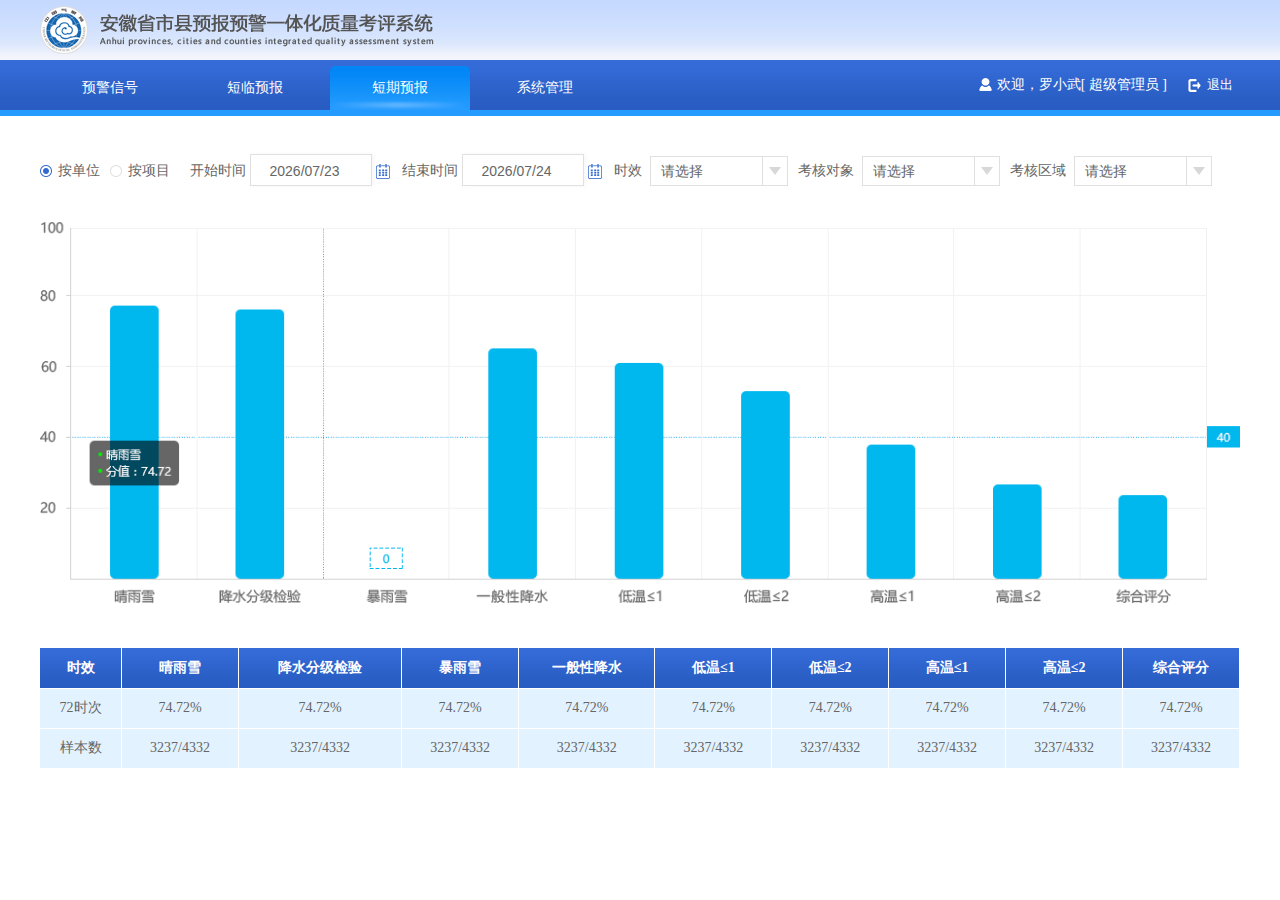
==== src/main/resources/static/forecast.html @ 69df13ff "第一次提交" ====
<!DOCTYPE html>
<html lang="en">
<head>
    <meta charset="UTF-8">
    <meta http-equiv="x-ua-compatible" content="IE=edge" >
    <title>短期预报</title>
    <link rel="stylesheet" href="css/reset.css">
    <link rel="stylesheet" href="css/common.css">
    <link rel="stylesheet" href="css/laydate.css">
    <link rel="stylesheet" href="css/index.css">
</head>
<body>
<div class="box">
    <div class="top">
        <div class="top-logo">
            <div class="width1200">
                <img src="images/top-logo.png">
            </div>
        </div>
        <div class="nav">
            <div class="width1200 clearfix">
                <ul class="clearfix fl">
                    <li><a href="index.html">预警信号</a></li>
                    <li><a href="short.html">短临预报</a></li>
                    <li class="action"><a href="forecast.html">短期预报</a></li>
                    <li><a href="system.html">系统管理</a></li>
                </ul>
                <div class="top-info fr">
                    <div class="top-user">欢迎，<span id="name">罗小武</span>[ <span id="level">超级管理员</span> ]</div>
                    <button class="quit-button">退出</button>
                </div>
            </div>
        </div>
    </div>
    <div class="content warn-sign">
        <div class="width1200">
            <div class="navigation clearfix">
                <div class="tab fl">
                    <ul>
                        <li class="action">按单位</li>
                        <li>按项目</li>
                    </ul>
                </div>
                <div class="time fl">
                    <span class="subtitle">开始时间</span>
                    <input class="laydate-icon" id="start-time" value="" onclick="laydate({istime: true,format:'YYYY/MM/DD'})" readonly="readonly">
                </div>
                <div class="time fl">
                    <span class="subtitle">结束时间</span>
                    <input class="laydate-icon" id="end-time" value="" onclick="laydate({istime: true,format:'YYYY/MM/DD'})" readonly="readonly">
                </div>
                <div class="choose fl">
                    <span class="subtitle fl">时效</span>
                    <div class="choose-content fl">
                        <select>
                            <option>请选择</option>
                            <option value="暴雨">24小时</option>
                            <option value="48小时">48小时</option>
                            <option value="72小时">72小时</option>
                        </select>
                    </div>
                </div>
                <div class="choose fl">
                    <span class="subtitle fl">考核对象</span>
                    <div class="choose-content fl">
                        <select>
                            <option>请选择</option>
                            <option value="省台指导">省台指导</option>
                            <option value="地市订正">地市订正</option>
                        </select>
                    </div>
                </div>
                <div class="choose fl">
                    <span class="subtitle fl">考核区域</span>
                    <div class="choose-content fl">
                        <select>
                            <option>请选择</option>
                            <option value="合肥市气象局">合肥市气象局</option>
                            <option value="芜湖市气象局">芜湖市气象局</option>
                            <option value="马鞍山市气象局">马鞍山市气象局</option>
                        </select>
                    </div>
                </div>
            </div>
            <div class="wrap">
                <div class="wrap-content" style="display: block;">
                    <div class="score">
                        <img src="images/score34.png">
                    </div>
                    <table class="score-table">
                        <tr>
                            <th>时效</th>
                            <th>晴雨雪</th>
                            <th>降水分级检验</th>
                            <th>暴雨雪</th>
                            <th>一般性降水</th>
                            <th>低温≤1</th>
                            <th>低温≤2</th>
                            <th>高温≤1</th>
                            <th>高温≤2</th>
                            <th>综合评分</th>
                        </tr>
                        <tr>
                            <td>72时次</td>
                            <td>74.72%</td>
                            <td>74.72%</td>
                            <td>74.72%</td>
                            <td>74.72%</td>
                            <td>74.72%</td>
                            <td>74.72%</td>
                            <td>74.72%</td>
                            <td>74.72%</td>
                            <td>74.72%</td>
                        </tr>
                        <tr>
                            <td>样本数</td>
                            <td>3237/4332</td>
                            <td>3237/4332</td>
                            <td>3237/4332</td>
                            <td>3237/4332</td>
                            <td>3237/4332</td>
                            <td>3237/4332</td>
                            <td>3237/4332</td>
                            <td>3237/4332</td>
                            <td>3237/4332</td>
                        </tr>
                    </table>
                </div>
                <div class="wrap-content">
                    <div class="score">
                        <img src="images/score.png">
                    </div>
                    <table class="score-table">
                        <tr>
                            <th>单位</th>
                            <th>芜湖</th>
                            <th>马鞍山</th>
                            <th>合肥</th>
                            <th>六安</th>
                            <th>滁州</th>
                            <th>宿州</th>
                            <th>淮南</th>
                            <th>九华山处</th>
                            <th>黄山处</th>
                            <th>蚌埠</th>
                            <th>亳州</th>
                            <th>宣城</th>
                            <th>铜陵</th>
                            <th>池州</th>
                            <th>安庆</th>
                            <th>黄山</th>
                            <th>阜阳</th>
                            <th>淮北</th>
                        </tr>
                        <tr>
                            <td>得分</td>
                            <td>84.00</td>
                            <td>84.00</td>
                            <td>84.00</td>
                            <td>84.00</td>
                            <td>84.00</td>
                            <td>84.00</td>
                            <td>84.00</td>
                            <td>84.00</td>
                            <td>49.3</td>
                            <td>84.00</td>
                            <td>84.00</td>
                            <td>84.00</td>
                            <td>84.00</td>
                            <td>84.00</td>
                            <td>84.00</td>
                            <td>84.00</td>
                            <td>84.00</td>
                            <td>84.00</td>
                        </tr>
                        <tr>
                            <td>样本数</td>
                            <td>215/280</td>
                            <td>215/280</td>
                            <td>215/280</td>
                            <td>215/280</td>
                            <td>215/280</td>
                            <td>215/280</td>
                            <td>215/280</td>
                            <td>215/280</td>
                            <td>215/280</td>
                            <td>215/280</td>
                            <td>215/280</td>
                            <td>215/280</td>
                            <td>215/280</td>
                            <td>215/280</td>
                            <td>215/280</td>
                            <td>215/280</td>
                            <td>215/280</td>
                            <td>215/280</td>
                        </tr>
                    </table>
                </div>
            </div>
        </div>
    </div>
</div>
</body>
<script type="text/javascript" src="js/jquery-1.8.3.min.js"></script>
<script type="text/javascript" src="js/index.js"></script>
<script type="text/javascript" src="js/calendar.js"></script>
</html>
---- src/main/resources/static/css/common.css ----
.fl{
    float: left;
}

.fr{
    float: right;
}

.table{
    width: 100%;
    display: table;
    height: 100%;
}

.table-cell{
    display: table-cell;
    vertical-align: middle;
}
.width1200{
    width: 1200px;
    margin: 0 auto;
}

.shadow{
    -webkit-box-shadow: 0 0 5px rgba(0,0,0,0.04);
    -moz-box-shadow: 0 0 5px rgba(0,0,0,0.04);
    box-shadow: 0 0 5px rgba(0,0,0,0.04);
}
.top-logo{
    width: 100%;
    height: 60px;
    padding-top: 6px;
    background: url("../images/top-bg.jpg") repeat-x;
}
.top-logo .width1200{
    position: relative;
}
.top-title{
    position: absolute;
    top:0;
    left: 58px;
}
.top-title h2{
    color: #545454;
    font-size: 18px;
}
.top-title h3{
    color: #545454;
    font-size: 12px;
}

.top-info .top-user{
    float: left;
    padding-left: 18px;
    line-height: 50px;
    color: #ffffff;
    background: url('../images/icon-user.png') no-repeat left;
}

.top-info .quit-button{
    width: 53px;
    margin: 16px 0 0 20px;
    padding-left: 12px;
    color: #ffffff;
    background: url('../images/icon-quit.png') no-repeat left;
}
.nav{
    width: 100%;
    height: 56px;
    margin-bottom: 40px;
    border-bottom: 6px solid #249bff;
    background: url("../images/nav-bg.jpg") repeat-x;
}
.nav ul li{
    width: 140px;
    height: 44px;
    margin-top: 6px;
    margin-right: 5px;
    line-height: 44px;
    float: left;
    text-align: center;
    position: relative;
    -webkit-border-radius:5px 5px 0 0;
    -moz-border-radius:5px 5px 0 0;
    border-radius:5px 5px 0 0;
}
.nav ul li a{
    color: #ffffff;
    font-size: 14px;
}
.nav ul li.action,
.nav ul li:hover{
    background: url("../images/menu-bg.jpg") repeat-x;
}
.nav ul li.action:after,
.nav ul li:hover:after{
    content: "";
    width: 140px;
    height: 10px;
    display: block;
    position: absolute;
    left:0;
    bottom: 0;
    background: url("../images/shadow.png") no-repeat center/cover;
}
.subtitle{
    line-height: 30px;
}
.tab ul li{
    margin-right: 10px;
    padding-left: 18px;
    line-height: 30px;
    float: left;
    cursor: pointer;
    background: url("../images/circle.png") no-repeat left;
}
.tab ul li.action{
    background: url("../images/circled.png") no-repeat left;
}
.time{
    width: 202px;
    margin-left: 10px;
    position: relative;
}
.time input{
    width: 140px;
    background: url("../images/calendar.png") no-repeat right;
}
.time:after{
    content: "";
    width: 120px;
    height: 30px;
    display: block;
    position: absolute;
    right:20px;
    bottom: 0;
    z-index: -1;
    border: 1px solid #e0e0e0;
    -webkit-box-shadow: 2px 0 5px rgba(0,0,0,0.04);
    -moz-box-shadow: 2px 0 5px rgba(0,0,0,0.04);
    box-shadow: 2px 0 5px rgba(0,0,0,0.04);
}
.choose{
    margin-left: 10px;
}
.choose-content{
    width: 138px;
    height: 30px;
    margin-left: 8px;
}
.select{
    display: none;
}
.select-box{
    width: 138px;
    margin: 0 auto;
    text-align: left;
    position: relative;
    background: #ffffff;
}
.select-box:after{
    content: '';
    width: 1px;
    height: 30px;
    display: block;
    position: absolute;
    right: 25px;
    top:0;
    background: #e0e0e0;
}
.select-show{
    height: 30px;
    padding-left: 10px;
    line-height: 30px;
    border:1px solid #e0e0e0;
    position: relative;

}
.select-show:after{
    content: '';
    width: 12px;
    height: 8px;
    display: block;
    position: absolute;
    top:10px;
    right: 6px;
    -webkit-transition: all 0.3s ease-in-out;
    -moz-transition: all 0.3s ease-in-out;
    transition: all 0.3s ease-in-out;
    background: url("../images/drop-down.png") no-repeat;
}
.select-action .select-show:after{
    -webkit-transform: rotate(180deg);
    -moz-transform: rotate(180deg);
    transform: rotate(180deg);
}
.select-option{
    width: 100%;
    border: 1px solid #e0e0e0;
    display: none;
    position: absolute;
    top:29px;
    z-index: 99;
    background: #fff;
    -webkit-box-shadow: 0 3px 7px rgba(0,0,0,0.04);
    -moz-box-shadow: 0 3px 7px rgba(0,0,0,0.04);
    box-shadow: 0 3px 7px rgba(0,0,0,0.04);
}
.select-option li{
    padding-left: 10px;
    line-height: 30px;
}
.select-option li:hover,
.select-option li.selected{
    background: #e9f5ff;
}
.wrap-content{
    display: none;
}
---- src/main/resources/static/css/laydate.css ----
.laydate_body .laydate_box, .laydate_body .laydate_box * {
    margin: 0;
    padding: 0
}

.laydate-icon, .laydate-icon-default, .laydate-icon-danlan, .laydate-icon-dahong, .laydate-icon-molv {
    height: 22px;
    line-height: 22px;
    padding-right: 20px;
    border: 1px solid #c6c6c6;
    background-repeat: no-repeat;
    background-position: right center;
    background-color: #fff;
    outline: 0
}

.laydate-icon-danlan {
    border: 1px solid #b1d2ec;
}

.laydate_body .laydate_box {
    width: 240px;
    font: 12px \5b8b\4f53;
    z-index: 99999999;
    *margin: -2px 0 0 -2px;
    *overflow: hidden;
    _margin: 0;
    _position: absolute !important;
    background-color: #fff
}

.laydate_body .laydate_box li {
    list-style: none
}

.laydate_body .laydate_box .laydate_void {
    cursor: text !important
}

.laydate_body .laydate_box a, .laydate_body .laydate_box a:hover {
    text-decoration: none;
    blr: expression(this.onFocus=this.blur());
    cursor: pointer
}

.laydate_body .laydate_box a:hover {
    text-decoration: none
}

.laydate_body .laydate_box cite, .laydate_body .laydate_box label {
    position: absolute;
    width: 0;
    height: 0;
    border-width: 5px;
    border-style: dashed;
    border-color: transparent;
    overflow: hidden;
    cursor: pointer
}

.laydate_body .laydate_box .laydate_yms, .laydate_body .laydate_box .laydate_time {
    display: none
}

.laydate_body .laydate_box .laydate_show {
    display: block
}

.laydate_body .laydate_box input {
    outline: 0;
    font-size: 14px;
    background-color: #fff
}

.laydate_body .laydate_top {
    position: relative;
    width: 240px;
    height: 26px;
    margin-bottom: 5px;
    padding: 0 5px;
    *width: 100%;
    z-index: 99
}

.laydate_body .laydate_ym {
    position: relative;
    float: left;
    height: 24px;
    cursor: pointer
}

.laydate_body .laydate_ym input {
    float: left;
    height: 22px;
    line-height: 22px;
    text-align: center;
    border: 0;
    cursor: pointer
}

.laydate_body .laydate_ym .laydate_yms {
    position: absolute;
    left: -1px;
    top: 24px;
    height: 181px
}

.laydate_body .laydate_y {
    width: 121px;
    margin-right: 6px
}

.laydate_body .laydate_y input {
    width: 64px;
    margin-right: 15px
}

.laydate_body .laydate_y .laydate_yms {
    width: 121px;
    text-align: center
}

.laydate_body .laydate_y .laydate_yms a {
    position: relative;
    display: block;
    height: 20px
}

.laydate_body .laydate_y .laydate_yms ul {
    height: 139px;
    padding: 0;
    *overflow: hidden
}

.laydate_body .laydate_y .laydate_yms ul li {
    float: left;
    width: 58px;
    height: 20px;
    line-height: 20px;
    text-overflow: ellipsis;
    overflow: hidden;
    white-space: nowrap
}

.laydate_body .laydate_m {
    width: 99px;
    float: right;
}

.laydate_body .laydate_m .laydate_yms {
    width: 99px;
    padding: 0
}

.laydate_body .laydate_m input {
    width: 42px;
    margin-right: 15px
}

.laydate_body .laydate_m .laydate_yms span {
    display: block;
    float: left;
    width: 42px;
    margin: 5px 0 0 5px;
    line-height: 24px;
    text-align: center;
    _display: inline
}

.laydate_body .laydate_choose {
    display: block;
    float: left;
    position: relative;
    width: 20px;
    height: 22px
}

.laydate_body .laydate_choose cite, .laydate_body .laydate_tab cite {
    left: 50%;
    top: 50%
}

.laydate_body .laydate_chtop cite {
    margin: -7px 0 0 -5px;
    border-bottom-style: solid
}

.laydate_body .laydate_chdown cite, .laydate_body .laydate_ym label {
    top: 50%;
    margin: -2px 0 0 -5px;
    border-top-style: solid
}

.laydate_body .laydate_chprev cite {
    margin: -5px 0 0 -7px
}

.laydate_body .laydate_chnext cite {
    margin: -5px 0 0 -2px
}

.laydate_body .laydate_ym label {
    right: 28px
}

.laydate_body .laydate_table {
    width: 230px;
    margin: 0 5px;
    border-collapse: collapse;
    border-spacing: 0
}

.laydate_body .laydate_table td {
    width: 31px;
    height: 19px;
    line-height: 19px;
    text-align: center;
    cursor: pointer;
    font-size: 12px
}

.laydate_body .laydate_table thead {
    height: 22px;
    line-height: 22px
}

.laydate_body .laydate_table thead th {
    font-weight: 400;
    font-size: 12px;
    text-align: center
}

.laydate_body .laydate_bottom {
    position: relative;
    height: 22px;
    line-height: 20px;
    padding: 0 5px;
    font-size: 12px
}

.laydate_body .laydate_bottom #laydate_hms {
    position: relative;
    z-index: 1;
    float: left
}

.laydate_body .laydate_time {
    position: absolute;
    left: 5px;
    bottom: 26px;
    width: 129px;
    height: 125px;
    *overflow: hidden
}

.laydate_body .laydate_time .laydate_hmsno {
    padding: 5px 0 0 5px
}

.laydate_body .laydate_time .laydate_hmsno span {
    display: block;
    float: left;
    width: 24px;
    height: 19px;
    line-height: 19px;
    text-align: center;
    cursor: pointer;
    *margin-bottom: -5px
}

.laydate_body .laydate_time1 {
    width: 228px;
    height: 154px
}

.laydate_body .laydate_time1 .laydate_hmsno {
    padding: 6px 0 0 8px
}

.laydate_body .laydate_time1 .laydate_hmsno span {
    width: 21px;
    height: 20px;
    line-height: 20px
}

.laydate_body .laydate_msg {
    left: 49px;
    bottom: 67px;
    width: 141px;
    height: auto;
    overflow: hidden
}

.laydate_body .laydate_msg p {
    padding: 5px 10px
}

.laydate_body .laydate_bottom li {
    float: left;
    height: 20px;
    line-height: 20px;
    border-right: 0;
    font-weight: 900
}

.laydate_body .laydate_bottom .laydate_sj {
    width: 33px;
    text-align: center;
    font-weight: 400
}

.laydate_body .laydate_bottom input {
    float: left;
    width: 21px;
    height: 20px;
    line-height: 20px;
    border: 0;
    text-align: center;
    cursor: pointer;
    font-size: 12px;
    font-weight: 400
}

.laydate_body .laydate_bottom .laydte_hsmtex {
    height: 20px;
    line-height: 20px;
    text-align: center
}

.laydate_body .laydate_bottom .laydte_hsmtex span {
    position: absolute;
    width: 20px;
    top: 0;
    right: 0;
    cursor: pointer
}

.laydate_body .laydate_bottom .laydte_hsmtex span:hover {
    font-size: 14px
}

.laydate_body .laydate_bottom .laydate_btn {
    position: absolute;
    right: 3px;
    top: 5px
}

.laydate_body .laydate_bottom .laydate_btn a {
    float: left;
    height: 22px;
    padding: 0 6px;
    _padding: 0 5px
}

.laydate_body .laydate_bottom .laydate_v {
    position: absolute;
    left: 10px;
    top: 6px;
    font-family: Courier;
    z-index: 0
}

.laydate-icon {
    width: 140px;
    height: 30px;
    padding: 0 0 0 20px;
    border: 0;
    color: #666666;
    font-size: 14px;
    cursor: pointer;
}

.laydate_body .laydate_box, .laydate_body .laydate_ym, .laydate_body .laydate_ym .laydate_yms, .laydate_body .laydate_table, .laydate_body .laydate_table td, .laydate_body .laydate_bottom #laydate_hms, .laydate_body .laydate_time, .laydate_body .laydate_bottom .laydate_btn a {
    border: 1px solid #b1d2ec
}

.laydate_body .laydate_y .laydate_yms a, .laydate_body .laydate_choose, .laydate_body .laydate_table thead {
    background-color: #deecf8
}

.laydate_body .laydate_box, .laydate_body .laydate_ym .laydate_yms, .laydate_body .laydate_time {
    box-shadow: 2px 2px 5px rgba(0, 0, 0, .1)
}

.laydate_body .laydate_box {
    padding: 5px 0;
    background-color: #fff;
    color: #1f547e
}

.laydate_body .laydate_box input {
    color: #1f547e
}

.laydate_body .laydate_box .laydate_void {
    color: #bdd8ee !important
}

.laydate_body .laydate_box .laydate_void:hover {
    background-color: #fff !important
}

.laydate_body .laydate_box a, .laydate_body .laydate_box a:hover {
    color: #1f547e
}

.laydate_body .laydate_click {
    background-color: #deecf8 !important
}

.laydate_body .laydate_ym .laydate_yms {
    background-color: #fff
}

.laydate_body .laydate_y .laydate_yms a {
    border-bottom: 1px solid #b1d2ec
}

.laydate_body .laydate_y .laydate_yms .laydate_chdown {
    border-top: 1px solid #b1d2ec;
    border-bottom: 0
}

.laydate_body .laydate_y .laydate_yms ul li:hover, .laydate_body .laydate_m .laydate_yms span:hover {
    color: #000
}

.laydate_body .laydate_choose {
    border-left: 1px solid #b1d2ec
}

.laydate_body .laydate_chprev {
    border-left: 0;
    border-right: 1px solid #b1d2ec
}

.laydate_body .laydate_chtop cite {
    border-bottom-color: #3081c2
}

.laydate_body .laydate_chdown cite, .laydate_body .laydate_ym label {
    border-top-color: #3081c2
}

.laydate_body .laydate_chprev cite {
    border-right-style: solid;
    border-right-color: #3081c2
}

.laydate_body .laydate_chnext cite {
    border-left-style: solid;
    border-left-color: #3081c2
}

.laydate_body .laydate_table td {
    background-color: #fff;
    color: #1f547e
}

.laydate_body .laydate_table .laydate_nothis {
    color: #60a2d7
}

.laydate_body .laydate_table thead {
    color: #163a58
}

.laydate_body .laydate_bottom #laydate_hms {
    margin-top: 5px;
    background-color: #fff
}

.laydate_body .laydate_time {
    background-color: #fff
}

.laydate_body .laydate_bottom .laydate_sj {
    border-right: 1px solid #b1d2ec;
    background-color: #ecf4fb
}

.laydate_body .laydate_bottom input {
    background-color: #fff
}

.laydate_body .laydate_bottom .laydte_hsmtex {
    border-bottom: 1px solid #b1d2ec
}

.laydate_body .laydate_bottom .laydate_btn {
    border-right: 1px solid #b1d2ec
}

.laydate_body .laydate_bottom .laydate_v {
    color: #75aedd
}

.laydate_body .laydate_bottom .laydate_btn a {
    border-right: 0;
    background-color: #ecf4fb
}

.laydate_body .laydate_bottom .laydate_btn a:hover {
    background-color: #fff
}

.laydate_body .laydate_y .laydate_yms ul li:hover, .laydate_body .laydate_m .laydate_yms span:hover, .laydate_body .laydate_choose:hover, .laydate_body .laydate_y .laydate_yms a:hover, .laydate_body .laydate_table td:hover, .laydate_body .laydate_bottom .laydate_time span:hover, .laydate_body .laydate_bottom .laydte_hsmtex {
    background-color: #ecf4fb
}
---- src/main/resources/static/css/index.css ----
.sheet{
    margin: 38px 0 20px 0;
}
.sheet-content{
    margin-bottom: 40px;
    text-align: center;
}
.sheet-content h2{
    margin-bottom: 15px;
    font-size: 18px;
}
.download{
    float: right;
    color: #3269d0;
    font-size: 16px;
}
.statement h2{
    margin-bottom: 5px;
    text-align: center;
    color: #000000;
    font-size: 20px;
}
.statement p{
    text-align: center;
    color: #000000;
    font-size: 18px;
}
.table{
    margin: 20px 0 25px 0;
    border-top: 1px solid #cfcfcf;
}
.table td,
.table th{
    border-width: 0 1px 1px 0;
    border-style: solid;
    border-color: #cfcfcf;
    vertical-align: middle;
    text-align: center;
}
.table td{
    height: 40px;
}
.table th{
    height: 30px;
}
.table th,
.table tr:nth-of-type(3) td:first-child{
    color: #3a3a3a;
    font-size: 16px;
    font-weight: normal;
    border-left: 1px solid #cfcfcf;
}
.audit{
    margin-bottom: 90px;
    color: #3a3a3a;
    font-size: 16px;
}
.audit em{
    margin: 0 10px 0 5px;
    display: inline-block;
}
.audit span{
    width: 70px;
    height: 20px;
    display: inline-block;
    border-bottom: 1px solid #cfcfcf;
}
.score{
    width: 100%;
    margin-top: 35px;
}
.score img{
    width: 100%;
}
.score-table{
    width: 100%;
    margin-top: 45px;
    text-align: center;
}
.score-table th,
.score-table td{
    height: 40px;
    border-width: 0 1px 1px 0;
    border-style: solid;
    border-color: #ffffff;
    vertical-align: middle;
}
.score-table th{
    color: #ffffff;
    background: url(../images/nav-bg.jpg) repeat-x;
    background-size: 100% 40px;
}
.score-table td{
    background: #e2f2ff;
}
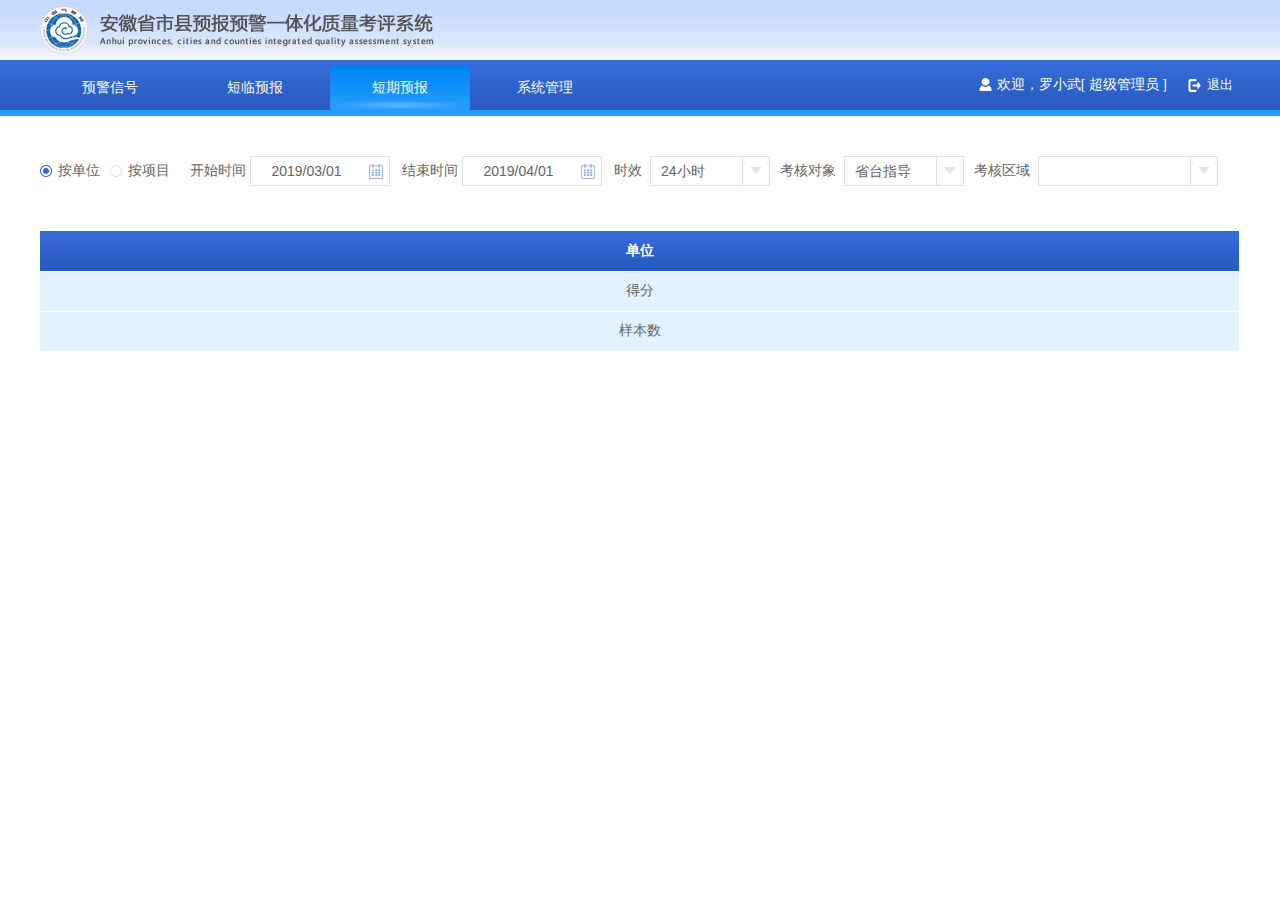
==== commit 98eac68f: "06/19/2019 17:40  短期预报页面修改" ====
--- a/src/main/resources/static/forecast.html
+++ b/src/main/resources/static/forecast.html
@@ -4,9 +4,9 @@
     <meta charset="UTF-8">
     <meta http-equiv="x-ua-compatible" content="IE=edge" >
     <title>短期预报</title>
+    <link rel="stylesheet" href="plug/easyui.css">
     <link rel="stylesheet" href="css/reset.css">
     <link rel="stylesheet" href="css/common.css">
-    <link rel="stylesheet" href="css/laydate.css">
     <link rel="stylesheet" href="css/index.css">
 </head>
 <body>
@@ -43,51 +43,59 @@
                 </div>
                 <div class="time fl">
                     <span class="subtitle">开始时间</span>
-                    <input class="laydate-icon" id="start-time" value="" onclick="laydate({istime: true,format:'YYYY/MM/DD'})" readonly="readonly">
+                    <input class="easyui-datebox" id="start-time" data-options="editable:false" value=" ">
                 </div>
                 <div class="time fl">
                     <span class="subtitle">结束时间</span>
-                    <input class="laydate-icon" id="end-time" value="" onclick="laydate({istime: true,format:'YYYY/MM/DD'})" readonly="readonly">
+                    <input class="easyui-datebox" id="end-time" data-options="editable:false" value=" ">
                 </div>
                 <div class="choose fl">
                     <span class="subtitle fl">时效</span>
-                    <div class="choose-content fl">
-                        <select>
-                            <option>请选择</option>
-                            <option value="暴雨">24小时</option>
-                            <option value="48小时">48小时</option>
-                            <option value="72小时">72小时</option>
+                    <div class="choose-content choose-aging fl">
+                        <select class="easyui-combobox" id="aging">
+                            <option value="24">24小时</option>
+                            <option value="48">48小时</option>
+                            <option value="72">72小时</option>
+                            <option value="96">96小时</option>
+                            <option value="120">120小时</option>
+                            <option value="144">144小时</option>
                         </select>
                     </div>
                 </div>
                 <div class="choose fl">
                     <span class="subtitle fl">考核对象</span>
-                    <div class="choose-content fl">
-                        <select>
-                            <option>请选择</option>
-                            <option value="省台指导">省台指导</option>
-                            <option value="地市订正">地市订正</option>
+                    <div class="choose-content choose-object fl">
+                        <select class="easyui-combobox" id="check-object">
+                            <option value="201">省台指导</option>
+                            <option value="202">地市订正</option>
                         </select>
                     </div>
                 </div>
                 <div class="choose fl">
                     <span class="subtitle fl">考核区域</span>
-                    <div class="choose-content fl">
-                        <select>
-                            <option>请选择</option>
-                            <option value="合肥市气象局">合肥市气象局</option>
-                            <option value="芜湖市气象局">芜湖市气象局</option>
-                            <option value="马鞍山市气象局">马鞍山市气象局</option>
-                        </select>
+                    <div class="choose-content choose-area fl">
+                        <select class="easyui-combobox" id="check-area"></select>
                     </div>
                 </div>
             </div>
             <div class="wrap">
                 <div class="wrap-content" style="display: block;">
-                    <div class="score">
-                        <img src="images/score34.png">
-                    </div>
+                    <div class="score" id="department-chart"></div>
                     <table class="score-table">
+                        <tr id="city">
+                            <th>单位</th>
+                        </tr>
+                        <tr id="score">
+                            <td>得分</td>
+                        </tr>
+                        <tr id="sample">
+                            <td>样本数</td>
+                        </tr>
+                    </table>
+                </div>
+                <div class="wrap-content">
+                    <div class="score" id="project-chart"></div>
+                    <table class="score-table" id="project-table">
                         <tr>
                             <th>时效</th>
                             <th>晴雨雪</th>
@@ -100,99 +108,11 @@
                             <th>高温≤2</th>
                             <th>综合评分</th>
                         </tr>
-                        <tr>
-                            <td>72时次</td>
-                            <td>74.72%</td>
-                            <td>74.72%</td>
-                            <td>74.72%</td>
-                            <td>74.72%</td>
-                            <td>74.72%</td>
-                            <td>74.72%</td>
-                            <td>74.72%</td>
-                            <td>74.72%</td>
-                            <td>74.72%</td>
+                        <tr id="number">
+                            <td class="table-title"><span id="time">24</span>时次</td>
                         </tr>
-                        <tr>
-                            <td>样本数</td>
-                            <td>3237/4332</td>
-                            <td>3237/4332</td>
-                            <td>3237/4332</td>
-                            <td>3237/4332</td>
-                            <td>3237/4332</td>
-                            <td>3237/4332</td>
-                            <td>3237/4332</td>
-                            <td>3237/4332</td>
-                            <td>3237/4332</td>
-                        </tr>
-                    </table>
-                </div>
-                <div class="wrap-content">
-                    <div class="score">
-                        <img src="images/score.png">
-                    </div>
-                    <table class="score-table">
-                        <tr>
-                            <th>单位</th>
-                            <th>芜湖</th>
-                            <th>马鞍山</th>
-                            <th>合肥</th>
-                            <th>六安</th>
-                            <th>滁州</th>
-                            <th>宿州</th>
-                            <th>淮南</th>
-                            <th>九华山处</th>
-                            <th>黄山处</th>
-                            <th>蚌埠</th>
-                            <th>亳州</th>
-                            <th>宣城</th>
-                            <th>铜陵</th>
-                            <th>池州</th>
-                            <th>安庆</th>
-                            <th>黄山</th>
-                            <th>阜阳</th>
-                            <th>淮北</th>
-                        </tr>
-                        <tr>
-                            <td>得分</td>
-                            <td>84.00</td>
-                            <td>84.00</td>
-                            <td>84.00</td>
-                            <td>84.00</td>
-                            <td>84.00</td>
-                            <td>84.00</td>
-                            <td>84.00</td>
-                            <td>84.00</td>
-                            <td>49.3</td>
-                            <td>84.00</td>
-                            <td>84.00</td>
-                            <td>84.00</td>
-                            <td>84.00</td>
-                            <td>84.00</td>
-                            <td>84.00</td>
-                            <td>84.00</td>
-                            <td>84.00</td>
-                            <td>84.00</td>
-                        </tr>
-                        <tr>
-                            <td>样本数</td>
-                            <td>215/280</td>
-                            <td>215/280</td>
-                            <td>215/280</td>
-                            <td>215/280</td>
-                            <td>215/280</td>
-                            <td>215/280</td>
-                            <td>215/280</td>
-                            <td>215/280</td>
-                            <td>215/280</td>
-                            <td>215/280</td>
-                            <td>215/280</td>
-                            <td>215/280</td>
-                            <td>215/280</td>
-                            <td>215/280</td>
-                            <td>215/280</td>
-                            <td>215/280</td>
-                            <td>215/280</td>
-                            <td>215/280</td>
+                        <tr id="project-sample">
+                            <td class="table-title">样本数</td>
                         </tr>
                     </table>
                 </div>
@@ -202,6 +122,12 @@
 </div>
 </body>
 <script type="text/javascript" src="js/jquery-1.8.3.min.js"></script>
-<script type="text/javascript" src="js/index.js"></script>
-<script type="text/javascript" src="js/calendar.js"></script>
+<script type="text/javascript" src="plug/moment.min.js"></script>
+<script type="text/javascript" src="plug/helper.js"></script>
+<script type="text/javascript" src="plug/jquery.easyui.min.js"></script>
+<script type="text/javascript" src="plug/easyui-lang-zh_CN.js"></script>
+<script type="text/javascript" src="plug/highcharts.js"></script>
+<script type="text/javascript" src="js/forecast/forecast.js"></script>
+<script type="text/javascript" src="js/forecast/department.js"></script>
+<script type="text/javascript" src="js/forecast/project.js"></script>
 </html>--- a/src/main/resources/static/plug/easyui.css
+++ b/src/main/resources/static/plug/easyui.css
@@ -0,0 +1,3412 @@
+.panel {
+  overflow: hidden;
+  text-align: left;
+  margin: 0;
+  border: 0;
+  -moz-border-radius: 0 0 0 0;
+  -webkit-border-radius: 0 0 0 0;
+  border-radius: 0 0 0 0;
+}
+.panel-header,
+.panel-body {
+  border-width: 1px;
+  border-style: solid;
+}
+.panel-header {
+  padding: 5px;
+  position: relative;
+}
+.panel-title {
+  background: url('images/blank.gif') no-repeat;
+}
+.panel-header-noborder {
+  border-width: 0 0 1px 0;
+}
+.panel-body {
+  overflow: auto;
+  border-top-width: 0;
+  padding: 0;
+}
+.panel-body-noheader {
+  border-top-width: 1px;
+}
+.panel-body-noborder {
+  border-width: 0px;
+}
+.panel-body-nobottom {
+  border-bottom-width: 0;
+}
+.panel-with-icon {
+  padding-left: 18px;
+}
+.panel-icon,
+.panel-tool {
+  position: absolute;
+  top: 50%;
+  margin-top: -8px;
+  height: 16px;
+  overflow: hidden;
+}
+.panel-icon {
+  left: 5px;
+  width: 16px;
+}
+.panel-tool {
+  right: 5px;
+  width: auto;
+}
+.panel-tool a {
+  display: inline-block;
+  width: 16px;
+  height: 16px;
+  opacity: 0.6;
+  filter: alpha(opacity=60);
+  margin: 0 0 0 2px;
+  vertical-align: top;
+}
+.panel-tool a:hover {
+  opacity: 1;
+  filter: alpha(opacity=100);
+  background-color: #eaf2ff;
+  -moz-border-radius: 3px 3px 3px 3px;
+  -webkit-border-radius: 3px 3px 3px 3px;
+  border-radius: 3px 3px 3px 3px;
+}
+.panel-loading {
+  padding: 11px 0px 10px 30px;
+}
+.panel-noscroll {
+  overflow: hidden;
+}
+.panel-fit,
+.panel-fit body {
+  height: 100%;
+  margin: 0;
+  padding: 0;
+  border: 0;
+  overflow: hidden;
+}
+.panel-loading {
+  background: url('images/loading.gif') no-repeat 10px 10px;
+}
+.panel-tool-close {
+  background: url('images/panel_tools.png') no-repeat -16px 0px;
+}
+.panel-tool-min {
+  background: url('images/panel_tools.png') no-repeat 0px 0px;
+}
+.panel-tool-max {
+  background: url('images/panel_tools.png') no-repeat 0px -16px;
+}
+.panel-tool-restore {
+  background: url('images/panel_tools.png') no-repeat -16px -16px;
+}
+.panel-tool-collapse {
+  background: url('images/panel_tools.png') no-repeat -32px 0;
+}
+.panel-tool-expand {
+  background: url('images/panel_tools.png') no-repeat -32px -16px;
+}
+.panel-header,
+.panel-body {
+  border-color: #95B8E7;
+}
+.panel-header {
+  background-color: #E0ECFF;
+  background: -webkit-linear-gradient(top,#EFF5FF 0,#E0ECFF 100%);
+  background: -moz-linear-gradient(top,#EFF5FF 0,#E0ECFF 100%);
+  background: -o-linear-gradient(top,#EFF5FF 0,#E0ECFF 100%);
+  background: linear-gradient(to bottom,#EFF5FF 0,#E0ECFF 100%);
+  background-repeat: repeat-x;
+  filter: progid:DXImageTransform.Microsoft.gradient(startColorstr=#EFF5FF,endColorstr=#E0ECFF,GradientType=0);
+}
+.panel-body {
+  background-color: #ffffff;
+  color: #000000;
+  font-size: 14px;
+}
+.panel-title {
+  font-size: 14px;
+  font-weight: bold;
+  color: #0E2D5F;
+  height: 20px;
+  line-height: 20px;
+}
+.panel-footer {
+  border: 1px solid #95B8E7;
+  overflow: hidden;
+  background: #F4F4F4;
+}
+.panel-footer-noborder {
+  border-width: 1px 0 0 0;
+}
+.panel-hleft,
+.panel-hright {
+  position: relative;
+}
+.panel-hleft>.panel-body,
+.panel-hright>.panel-body {
+  position: absolute;
+}
+.panel-hleft>.panel-header {
+  float: left;
+}
+.panel-hright>.panel-header {
+  float: right;
+}
+.panel-hleft>.panel-body {
+  border-top-width: 1px;
+  border-left-width: 0;
+}
+.panel-hright>.panel-body {
+  border-top-width: 1px;
+  border-right-width: 0;
+}
+.panel-hleft>.panel-body-nobottom {
+  border-bottom-width: 1px;
+  border-right-width: 0;
+}
+.panel-hright>.panel-body-nobottom {
+  border-bottom-width: 1px;
+  border-left-width: 0;
+}
+.panel-hleft>.panel-footer {
+  position: absolute;
+  right: 0;
+}
+.panel-hright>.panel-footer {
+  position: absolute;
+  left: 0;
+}
+.panel-hleft>.panel-header-noborder {
+  border-width: 0 1px 0 0;
+}
+.panel-hright>.panel-header-noborder {
+  border-width: 0 0 0 1px;
+}
+.panel-hleft>.panel-body-noborder {
+  border-width: 0;
+}
+.panel-hright>.panel-body-noborder {
+  border-width: 0;
+}
+.panel-hleft>.panel-body-noheader {
+  border-left-width: 1px;
+}
+.panel-hright>.panel-body-noheader {
+  border-right-width: 1px;
+}
+.panel-hleft>.panel-footer-noborder {
+  border-width: 0 0 0 1px;
+}
+.panel-hright>.panel-footer-noborder {
+  border-width: 0 1px 0 0;
+}
+.panel-hleft>.panel-header .panel-icon,
+.panel-hright>.panel-header .panel-icon {
+  margin-top: 0;
+  top: 5px;
+  left: 50%;
+  margin-left: -8px;
+}
+.panel-hleft>.panel-header .panel-title,
+.panel-hright>.panel-header .panel-title {
+  position: absolute;
+  min-width: 16px;
+  left: 25px;
+  top: 5px;
+  bottom: auto;
+  white-space: nowrap;
+  word-wrap: normal;
+  -webkit-transform: rotate(90deg);
+  -webkit-transform-origin: 0 0;
+  -moz-transform: rotate(90deg);
+  -moz-transform-origin: 0 0;
+  -o-transform: rotate(90deg);
+  -o-transform-origin: 0 0;
+  transform: rotate(90deg);
+  transform-origin: 0 0;
+}
+.panel-hleft>.panel-header .panel-title-up,
+.panel-hright>.panel-header .panel-title-up {
+  position: absolute;
+  min-width: 16px;
+  left: 21px;
+  top: auto;
+  bottom: 0px;
+  text-align: right;
+  white-space: nowrap;
+  word-wrap: normal;
+  -webkit-transform: rotate(-90deg);
+  -webkit-transform-origin: 0 0;
+  -moz-transform: rotate(-90deg);
+  -moz-transform-origin: 0 0;
+  -o-transform: rotate(-90deg);
+  -o-transform-origin: 0 0;
+  transform: rotate(-90deg);
+  transform-origin: 0 16px;
+}
+.panel-hleft>.panel-header .panel-with-icon.panel-title-up,
+.panel-hright>.panel-header .panel-with-icon.panel-title-up {
+  padding-left: 0;
+  padding-right: 18px;
+}
+.panel-hleft>.panel-header .panel-tool,
+.panel-hright>.panel-header .panel-tool {
+  top: auto;
+  bottom: 5px;
+  width: 16px;
+  height: auto;
+  left: 50%;
+  margin-left: -8px;
+  margin-top: 0;
+}
+.panel-hleft>.panel-header .panel-tool a,
+.panel-hright>.panel-header .panel-tool a {
+  margin: 2px 0 0 0;
+}
+.accordion {
+  overflow: hidden;
+  border-width: 1px;
+  border-style: solid;
+}
+.accordion .accordion-header {
+  border-width: 0 0 1px;
+  cursor: pointer;
+}
+.accordion .accordion-body {
+  border-width: 0 0 1px;
+}
+.accordion-noborder {
+  border-width: 0;
+}
+.accordion-noborder .accordion-header {
+  border-width: 0 0 1px;
+}
+.accordion-noborder .accordion-body {
+  border-width: 0 0 1px;
+}
+.accordion-collapse {
+  background: url('images/accordion_arrows.png') no-repeat 0 0;
+}
+.accordion-expand {
+  background: url('images/accordion_arrows.png') no-repeat -16px 0;
+}
+.accordion {
+  background: #ffffff;
+  border-color: #95B8E7;
+}
+.accordion .accordion-header {
+  background: #E0ECFF;
+  filter: none;
+}
+.accordion .accordion-header-selected {
+  background: #ffe48d;
+}
+.accordion .accordion-header-selected .panel-title {
+  color: #000000;
+}
+.accordion .panel-last > .accordion-header {
+  border-bottom-color: #E0ECFF;
+}
+.accordion .panel-last > .accordion-body {
+  border-bottom-color: #ffffff;
+}
+.accordion .panel-last > .accordion-header-selected,
+.accordion .panel-last > .accordion-header-border {
+  border-bottom-color: #95B8E7;
+}
+.accordion> .panel-hleft {
+  float: left;
+}
+.accordion> .panel-hleft>.panel-header {
+  border-width: 0 1px 0 0;
+}
+.accordion> .panel-hleft> .panel-body {
+  border-width: 0 1px 0 0;
+}
+.accordion> .panel-hleft.panel-last > .accordion-header {
+  border-right-color: #E0ECFF;
+}
+.accordion> .panel-hleft.panel-last > .accordion-body {
+  border-right-color: #ffffff;
+}
+.accordion> .panel-hleft.panel-last > .accordion-header-selected,
+.accordion> .panel-hleft.panel-last > .accordion-header-border {
+  border-right-color: #95B8E7;
+}
+.accordion> .panel-hright {
+  float: right;
+}
+.accordion> .panel-hright>.panel-header {
+  border-width: 0 0 0 1px;
+}
+.accordion> .panel-hright> .panel-body {
+  border-width: 0 0 0 1px;
+}
+.accordion> .panel-hright.panel-last > .accordion-header {
+  border-left-color: #E0ECFF;
+}
+.accordion> .panel-hright.panel-last > .accordion-body {
+  border-left-color: #ffffff;
+}
+.accordion> .panel-hright.panel-last > .accordion-header-selected,
+.accordion> .panel-hright.panel-last > .accordion-header-border {
+  border-left-color: #95B8E7;
+}
+.window {
+  overflow: hidden;
+  padding: 5px;
+  border-width: 1px;
+  border-style: solid;
+}
+.window .window-header {
+  background: transparent;
+  padding: 0px 0px 6px 0px;
+}
+.window .window-body {
+  border-width: 1px;
+  border-style: solid;
+  border-top-width: 0px;
+}
+.window .window-body-noheader {
+  border-top-width: 1px;
+}
+.window .panel-body-nobottom {
+  border-bottom-width: 0;
+}
+.window .window-header .panel-icon,
+.window .window-header .panel-tool {
+  top: 50%;
+  margin-top: -11px;
+}
+.window .window-header .panel-icon {
+  left: 1px;
+}
+.window .window-header .panel-tool {
+  right: 1px;
+}
+.window .window-header .panel-with-icon {
+  padding-left: 18px;
+}
+.window-proxy {
+  position: absolute;
+  overflow: hidden;
+}
+.window-proxy-mask {
+  position: absolute;
+  filter: alpha(opacity=5);
+  opacity: 0.05;
+}
+.window-mask {
+  position: absolute;
+  left: 0;
+  top: 0;
+  width: 100%;
+  height: 100%;
+  filter: alpha(opacity=40);
+  opacity: 0.40;
+  font-size: 1px;
+  overflow: hidden;
+}
+.window,
+.window-shadow {
+  position: absolute;
+  -moz-border-radius: 5px 5px 5px 5px;
+  -webkit-border-radius: 5px 5px 5px 5px;
+  border-radius: 5px 5px 5px 5px;
+}
+.window-shadow {
+  background: #ccc;
+  -moz-box-shadow: 2px 2px 3px #cccccc;
+  -webkit-box-shadow: 2px 2px 3px #cccccc;
+  box-shadow: 2px 2px 3px #cccccc;
+  filter: progid:DXImageTransform.Microsoft.Blur(pixelRadius=2,MakeShadow=false,ShadowOpacity=0.2);
+}
+.window,
+.window .window-body {
+  border-color: #95B8E7;
+}
+.window {
+  background-color: #E0ECFF;
+  background: -webkit-linear-gradient(top,#EFF5FF 0,#E0ECFF 20%);
+  background: -moz-linear-gradient(top,#EFF5FF 0,#E0ECFF 20%);
+  background: -o-linear-gradient(top,#EFF5FF 0,#E0ECFF 20%);
+  background: linear-gradient(to bottom,#EFF5FF 0,#E0ECFF 20%);
+  background-repeat: repeat-x;
+  filter: progid:DXImageTransform.Microsoft.gradient(startColorstr=#EFF5FF,endColorstr=#E0ECFF,GradientType=0);
+}
+.window-proxy {
+  border: 1px dashed #95B8E7;
+}
+.window-proxy-mask,
+.window-mask {
+  background: #ccc;
+}
+.window .panel-footer {
+  border: 1px solid #95B8E7;
+  position: relative;
+  top: -1px;
+}
+.window-thinborder {
+  padding: 0;
+}
+.window-thinborder .window-header {
+  padding: 5px 5px 6px 5px;
+}
+.window-thinborder .window-body {
+  border-width: 0px;
+}
+.window-thinborder .window-footer {
+  border-left: transparent;
+  border-right: transparent;
+  border-bottom: transparent;
+}
+.window-thinborder .window-header .panel-icon,
+.window-thinborder .window-header .panel-tool {
+  margin-top: -9px;
+  margin-left: 5px;
+  margin-right: 5px;
+}
+.window-noborder {
+  border: 0;
+}
+.window.panel-hleft .window-header {
+  padding: 0 6px 0 0;
+}
+.window.panel-hright .window-header {
+  padding: 0 0 0 6px;
+}
+.window.panel-hleft>.panel-header .panel-title {
+  top: auto;
+  left: 16px;
+}
+.window.panel-hright>.panel-header .panel-title {
+  top: auto;
+  right: 16px;
+}
+.window.panel-hleft>.panel-header .panel-title-up,
+.window.panel-hright>.panel-header .panel-title-up {
+  bottom: 0;
+}
+.window.panel-hleft .window-body {
+  border-width: 1px 1px 1px 0;
+}
+.window.panel-hright .window-body {
+  border-width: 1px 0 1px 1px;
+}
+.window.panel-hleft .window-header .panel-icon {
+  top: 1px;
+  margin-top: 0;
+  left: 0;
+}
+.window.panel-hright .window-header .panel-icon {
+  top: 1px;
+  margin-top: 0;
+  left: auto;
+  right: 1px;
+}
+.window.panel-hleft .window-header .panel-tool,
+.window.panel-hright .window-header .panel-tool {
+  margin-top: 0;
+  top: auto;
+  bottom: 1px;
+  right: auto;
+  margin-right: 0;
+  left: 50%;
+  margin-left: -11px;
+}
+.window.panel-hright .window-header .panel-tool {
+  left: auto;
+  right: 1px;
+}
+.window-thinborder.panel-hleft .window-header {
+  padding: 5px 6px 5px 5px;
+}
+.window-thinborder.panel-hright .window-header {
+  padding: 5px 5px 5px 6px;
+}
+.window-thinborder.panel-hleft>.panel-header .panel-title {
+  left: 21px;
+}
+.window-thinborder.panel-hleft>.panel-header .panel-title-up,
+.window-thinborder.panel-hright>.panel-header .panel-title-up {
+  bottom: 5px;
+}
+.window-thinborder.panel-hleft .window-header .panel-icon,
+.window-thinborder.panel-hright .window-header .panel-icon {
+  margin-top: 5px;
+}
+.window-thinborder.panel-hleft .window-header .panel-tool,
+.window-thinborder.panel-hright .window-header .panel-tool {
+  left: 16px;
+  bottom: 5px;
+}
+.dialog-content {
+  overflow: auto;
+}
+.dialog-toolbar {
+  position: relative;
+  padding: 2px 5px;
+}
+.dialog-tool-separator {
+  float: left;
+  height: 24px;
+  border-left: 1px solid #ccc;
+  border-right: 1px solid #fff;
+  margin: 2px 1px;
+}
+.dialog-button {
+  position: relative;
+  top: -1px;
+  padding: 5px;
+  text-align: right;
+}
+.dialog-button .l-btn {
+  margin-left: 5px;
+}
+.dialog-toolbar,
+.dialog-button {
+  background: #F4F4F4;
+  border-width: 1px;
+  border-style: solid;
+}
+.dialog-toolbar {
+  border-color: #95B8E7 #95B8E7 #dddddd #95B8E7;
+}
+.dialog-button {
+  border-color: #dddddd #95B8E7 #95B8E7 #95B8E7;
+}
+.window-thinborder .dialog-toolbar {
+  border-left: transparent;
+  border-right: transparent;
+  border-top-color: #F4F4F4;
+}
+.window-thinborder .dialog-button {
+  top: 0px;
+  padding: 5px 8px 8px 8px;
+  border-left: transparent;
+  border-right: transparent;
+  border-bottom: transparent;
+}
+.l-btn {
+  text-decoration: none;
+  display: inline-block;
+  overflow: hidden;
+  margin: 0;
+  padding: 0;
+  cursor: pointer;
+  outline: none;
+  text-align: center;
+  vertical-align: middle;
+  line-height: normal;
+}
+.l-btn-plain {
+  border-width: 0;
+  padding: 1px;
+}
+.l-btn-left {
+  display: inline-block;
+  position: relative;
+  overflow: hidden;
+  margin: 0;
+  padding: 0;
+  vertical-align: top;
+}
+.l-btn-text {
+  display: inline-block;
+  vertical-align: top;
+  width: auto;
+  line-height: 28px;
+  font-size: 14px;
+  padding: 0;
+  margin: 0 6px;
+}
+.l-btn-icon {
+  display: inline-block;
+  width: 16px;
+  height: 16px;
+  line-height: 16px;
+  position: absolute;
+  top: 50%;
+  margin-top: -8px;
+  font-size: 1px;
+}
+.l-btn span span .l-btn-empty {
+  display: inline-block;
+  margin: 0;
+  width: 16px;
+  height: 24px;
+  font-size: 1px;
+  vertical-align: top;
+}
+.l-btn span .l-btn-icon-left {
+  padding: 0 0 0 20px;
+  background-position: left center;
+}
+.l-btn span .l-btn-icon-right {
+  padding: 0 20px 0 0;
+  background-position: right center;
+}
+.l-btn-icon-left .l-btn-text {
+  margin: 0 6px 0 26px;
+}
+.l-btn-icon-left .l-btn-icon {
+  left: 6px;
+}
+.l-btn-icon-right .l-btn-text {
+  margin: 0 26px 0 6px;
+}
+.l-btn-icon-right .l-btn-icon {
+  right: 6px;
+}
+.l-btn-icon-top .l-btn-text {
+  margin: 20px 4px 0 4px;
+}
+.l-btn-icon-top .l-btn-icon {
+  top: 4px;
+  left: 50%;
+  margin: 0 0 0 -8px;
+}
+.l-btn-icon-bottom .l-btn-text {
+  margin: 0 4px 20px 4px;
+}
+.l-btn-icon-bottom .l-btn-icon {
+  top: auto;
+  bottom: 4px;
+  left: 50%;
+  margin: 0 0 0 -8px;
+}
+.l-btn-left .l-btn-empty {
+  margin: 0 6px;
+  width: 16px;
+}
+.l-btn-plain:hover {
+  padding: 0;
+}
+.l-btn-focus {
+  outline: #0000FF dotted thin;
+}
+.l-btn-large .l-btn-text {
+  line-height: 44px;
+}
+.l-btn-large .l-btn-icon {
+  width: 32px;
+  height: 32px;
+  line-height: 32px;
+  margin-top: -16px;
+}
+.l-btn-large .l-btn-icon-left .l-btn-text {
+  margin-left: 40px;
+}
+.l-btn-large .l-btn-icon-right .l-btn-text {
+  margin-right: 40px;
+}
+.l-btn-large .l-btn-icon-top .l-btn-text {
+  margin-top: 36px;
+  line-height: 24px;
+  min-width: 32px;
+}
+.l-btn-large .l-btn-icon-top .l-btn-icon {
+  margin: 0 0 0 -16px;
+}
+.l-btn-large .l-btn-icon-bottom .l-btn-text {
+  margin-bottom: 36px;
+  line-height: 24px;
+  min-width: 32px;
+}
+.l-btn-large .l-btn-icon-bottom .l-btn-icon {
+  margin: 0 0 0 -16px;
+}
+.l-btn-large .l-btn-left .l-btn-empty {
+  margin: 0 6px;
+  width: 32px;
+}
+.l-btn {
+  color: #444;
+  background: #fafafa;
+  background-repeat: repeat-x;
+  border: 1px solid #bbb;
+  background: -webkit-linear-gradient(top,#ffffff 0,#eeeeee 100%);
+  background: -moz-linear-gradient(top,#ffffff 0,#eeeeee 100%);
+  background: -o-linear-gradient(top,#ffffff 0,#eeeeee 100%);
+  background: linear-gradient(to bottom,#ffffff 0,#eeeeee 100%);
+  background-repeat: repeat-x;
+  filter: progid:DXImageTransform.Microsoft.gradient(startColorstr=#ffffff,endColorstr=#eeeeee,GradientType=0);
+  -moz-border-radius: 5px 5px 5px 5px;
+  -webkit-border-radius: 5px 5px 5px 5px;
+  border-radius: 5px 5px 5px 5px;
+}
+.l-btn:hover {
+  background: #eaf2ff;
+  color: #000000;
+  border: 1px solid #b7d2ff;
+  filter: none;
+}
+.l-btn-plain {
+  background: transparent;
+  border-width: 0;
+  filter: none;
+}
+.l-btn-outline {
+  border-width: 1px;
+  border-color: #b7d2ff;
+  padding: 0;
+}
+.l-btn-plain:hover {
+  background: #eaf2ff;
+  color: #000000;
+  border: 1px solid #b7d2ff;
+  -moz-border-radius: 5px 5px 5px 5px;
+  -webkit-border-radius: 5px 5px 5px 5px;
+  border-radius: 5px 5px 5px 5px;
+}
+.l-btn-disabled,
+.l-btn-disabled:hover {
+  opacity: 0.5;
+  cursor: default;
+  background: #fafafa;
+  color: #444;
+  background: -webkit-linear-gradient(top,#ffffff 0,#eeeeee 100%);
+  background: -moz-linear-gradient(top,#ffffff 0,#eeeeee 100%);
+  background: -o-linear-gradient(top,#ffffff 0,#eeeeee 100%);
+  background: linear-gradient(to bottom,#ffffff 0,#eeeeee 100%);
+  background-repeat: repeat-x;
+  filter: progid:DXImageTransform.Microsoft.gradient(startColorstr=#ffffff,endColorstr=#eeeeee,GradientType=0);
+}
+.l-btn-disabled .l-btn-text,
+.l-btn-disabled .l-btn-icon {
+  filter: alpha(opacity=50);
+}
+.l-btn-plain-disabled,
+.l-btn-plain-disabled:hover {
+  background: transparent;
+  filter: alpha(opacity=50);
+}
+.l-btn-selected,
+.l-btn-selected:hover {
+  background: #ddd;
+  filter: none;
+}
+.l-btn-plain-selected,
+.l-btn-plain-selected:hover {
+  background: #ddd;
+}
+.textbox {
+  position: relative;
+  border: 1px solid #e0e0e0;
+  background-color: #fff;
+  vertical-align: middle;
+  display: inline-block;
+  overflow: hidden;
+  white-space: nowrap;
+  margin: 0;
+  padding: 0;
+}
+.textbox .textbox-text {
+  font-size: 14px;
+  border: 0;
+  margin: 0;
+  padding: 0 4px;
+  white-space: normal;
+  vertical-align: top;
+  outline-style: none;
+  resize: none;
+  -moz-border-radius: 5px 5px 5px 5px;
+  -webkit-border-radius: 5px 5px 5px 5px;
+  border-radius: 5px 5px 5px 5px;
+  height: 28px;
+  line-height: 28px;
+  color: #666666;
+}
+.textbox textarea.textbox-text {
+  line-height: normal;
+}
+.textbox .textbox-text::-ms-clear,
+.textbox .textbox-text::-ms-reveal {
+  display: none;
+}
+.textbox textarea.textbox-text {
+  white-space: pre-wrap;
+}
+.textbox .textbox-prompt {
+  font-size: 14px;
+  color: #aaa;
+}
+.textbox .textbox-bgicon {
+  background-position: 3px center;
+  padding-left: 21px;
+}
+.textbox .textbox-button,
+.textbox .textbox-button:hover {
+  position: absolute;
+  top: 0;
+  padding: 0;
+  vertical-align: top;
+  -moz-border-radius: 0 0 0 0;
+  -webkit-border-radius: 0 0 0 0;
+  border-radius: 0 0 0 0;
+}
+.textbox .textbox-button-right,
+.textbox .textbox-button-right:hover {
+  right: 0;
+  border-width: 0 0 0 1px;
+}
+.textbox .textbox-button-left,
+.textbox .textbox-button-left:hover {
+  left: 0;
+  border-width: 0 1px 0 0;
+}
+.textbox .textbox-button-top,
+.textbox .textbox-button-top:hover {
+  left: 0;
+  border-width: 0 0 1px 0;
+}
+.textbox .textbox-button-bottom,
+.textbox .textbox-button-bottom:hover {
+  top: auto;
+  bottom: 0;
+  left: 0;
+  border-width: 1px 0 0 0;
+}
+.textbox-addon {
+  position: absolute;
+  top: 0;
+}
+.textbox-label {
+  display: inline-block;
+  width: 80px;
+  height: 30px;
+  line-height: 30px;
+  vertical-align: middle;
+  overflow: hidden;
+  text-overflow: ellipsis;
+  white-space: nowrap;
+  margin: 0;
+  padding-right: 5px;
+}
+.textbox-label-after {
+  padding-left: 5px;
+  padding-right: 0;
+}
+.textbox-label-top {
+  display: block;
+  width: auto;
+  padding: 0;
+}
+.textbox-disabled,
+.textbox-label-disabled {
+  opacity: 0.6;
+  filter: alpha(opacity=60);
+}
+.textbox-icon {
+  display: inline-block;
+  width: 18px;
+  height: 20px;
+  overflow: hidden;
+  vertical-align: top;
+  background-position: center center;
+  cursor: pointer;
+  opacity: 0.6;
+  filter: alpha(opacity=60);
+  text-decoration: none;
+  outline-style: none;
+}
+.textbox-icon-disabled,
+.textbox-icon-readonly {
+  cursor: default;
+}
+.textbox-icon:hover {
+  opacity: 1.0;
+  filter: alpha(opacity=100);
+}
+.textbox-icon-disabled:hover {
+  opacity: 0.6;
+  filter: alpha(opacity=60);
+}
+.textbox-invalid {
+  border-color: #ffa8a8;
+  background-color: #fff3f3;
+}
+.passwordbox-open {
+  background: url('images/passwordbox_open.png') no-repeat center center;
+}
+.passwordbox-close {
+  background: url('images/passwordbox_close.png') no-repeat center center;
+}
+.filebox .textbox-value {
+  vertical-align: top;
+  position: absolute;
+  top: 0;
+  left: -5000px;
+}
+.filebox-label {
+  display: inline-block;
+  position: absolute;
+  width: 100%;
+  height: 100%;
+  cursor: pointer;
+  left: 0;
+  top: 0;
+  z-index: 10;
+  background: url('images/blank.gif') no-repeat;
+}
+.l-btn-disabled .filebox-label {
+  cursor: default;
+}
+.combo-arrow {
+  width: 18px;
+  height: 20px;
+  overflow: hidden;
+  display: inline-block;
+  vertical-align: top;
+  cursor: pointer;
+  opacity: 0.6;
+  filter: alpha(opacity=60);
+}
+.combo-arrow-hover {
+  opacity: 1.0;
+  filter: alpha(opacity=100);
+}
+.combo-panel {
+  overflow: auto;
+}
+.combo-arrow {
+  background: url('images/combo_arrow.png') no-repeat center center;
+}
+.combo-panel {
+  background-color: #ffffff;
+}
+.combo-arrow {
+  background-color: #E0ECFF;
+}
+.combo .textbox-icon-disabled:hover {
+  cursor: default;
+}
+.combobox-item,
+.combobox-group,
+.combobox-stick {
+  font-size: 14px;
+  padding: 6px 4px;
+  line-height: 20px;
+  color: #666666;
+}
+.combobox-item-disabled {
+  opacity: 0.5;
+  filter: alpha(opacity=50);
+}
+.combobox-gitem {
+  padding-left: 10px;
+}
+.combobox-group,
+.combobox-stick {
+  font-weight: bold;
+}
+.combobox-stick {
+  position: absolute;
+  top: 1px;
+  left: 1px;
+  right: 1px;
+  background: inherit;
+}
+.combobox-item-hover {
+  background-color: #e9f5ff;
+}
+.combobox-item-selected {
+  background-color: #e9f5ff;
+}
+.combobox-icon {
+  display: inline-block;
+  width: 16px;
+  height: 16px;
+  vertical-align: middle;
+  margin-right: 2px;
+}
+.tagbox {
+  cursor: text;
+}
+.tagbox .textbox-text {
+  float: left;
+}
+.tagbox-label {
+  position: relative;
+  display: block;
+  margin: 4px 0 0 4px;
+  padding: 0 20px 0 4px;
+  float: left;
+  vertical-align: top;
+  text-decoration: none;
+  -moz-border-radius: 5px 5px 5px 5px;
+  -webkit-border-radius: 5px 5px 5px 5px;
+  border-radius: 5px 5px 5px 5px;
+  background: #eaf2ff;
+  color: #000000;
+}
+.tagbox-remove {
+  background: url('images/tagbox_icons.png') no-repeat -16px center;
+  position: absolute;
+  display: block;
+  width: 16px;
+  height: 16px;
+  right: 2px;
+  top: 50%;
+  margin-top: -8px;
+  opacity: 0.6;
+  filter: alpha(opacity=60);
+}
+.tagbox-remove:hover {
+  opacity: 1;
+  filter: alpha(opacity=100);
+}
+.textbox-disabled .tagbox-label {
+  cursor: default;
+}
+.textbox-disabled .tagbox-remove:hover {
+  cursor: default;
+  opacity: 0.6;
+  filter: alpha(opacity=60);
+}
+.layout {
+  position: relative;
+  overflow: hidden;
+  margin: 0;
+  padding: 0;
+  z-index: 0;
+}
+.layout-panel {
+  position: absolute;
+  overflow: hidden;
+}
+.layout-body {
+  min-width: 1px;
+  min-height: 1px;
+}
+.layout-panel-east,
+.layout-panel-west {
+  z-index: 2;
+}
+.layout-panel-north,
+.layout-panel-south {
+  z-index: 3;
+}
+.layout-expand {
+  position: absolute;
+  padding: 0px;
+  font-size: 1px;
+  cursor: pointer;
+  z-index: 1;
+}
+.layout-expand .panel-header,
+.layout-expand .panel-body {
+  background: transparent;
+  filter: none;
+  overflow: hidden;
+}
+.layout-expand .panel-header {
+  border-bottom-width: 0px;
+}
+.layout-expand .panel-body {
+  position: relative;
+}
+.layout-expand .panel-body .panel-icon {
+  margin-top: 0;
+  top: 0;
+  left: 50%;
+  margin-left: -8px;
+}
+.layout-expand-west .panel-header .panel-icon,
+.layout-expand-east .panel-header .panel-icon {
+  display: none;
+}
+.layout-expand-title {
+  position: absolute;
+  top: 0;
+  left: 21px;
+  white-space: nowrap;
+  word-wrap: normal;
+  -webkit-transform: rotate(90deg);
+  -webkit-transform-origin: 0 0;
+  -moz-transform: rotate(90deg);
+  -moz-transform-origin: 0 0;
+  -o-transform: rotate(90deg);
+  -o-transform-origin: 0 0;
+  transform: rotate(90deg);
+  transform-origin: 0 0;
+}
+.layout-expand-title-up {
+  position: absolute;
+  top: 0;
+  left: 0;
+  text-align: right;
+  padding-left: 5px;
+  white-space: nowrap;
+  word-wrap: normal;
+  -webkit-transform: rotate(-90deg);
+  -webkit-transform-origin: 0 0;
+  -moz-transform: rotate(-90deg);
+  -moz-transform-origin: 0 0;
+  -o-transform: rotate(-90deg);
+  -o-transform-origin: 0 0;
+  transform: rotate(-90deg);
+  transform-origin: 0 0;
+}
+.layout-expand-with-icon {
+  top: 18px;
+}
+.layout-expand .panel-body-noheader .layout-expand-title,
+.layout-expand .panel-body-noheader .panel-icon {
+  top: 5px;
+}
+.layout-expand .panel-body-noheader .layout-expand-with-icon {
+  top: 23px;
+}
+.layout-split-proxy-h,
+.layout-split-proxy-v {
+  position: absolute;
+  font-size: 1px;
+  display: none;
+  z-index: 5;
+}
+.layout-split-proxy-h {
+  width: 5px;
+  cursor: e-resize;
+}
+.layout-split-proxy-v {
+  height: 5px;
+  cursor: n-resize;
+}
+.layout-mask {
+  position: absolute;
+  background: #fafafa;
+  filter: alpha(opacity=10);
+  opacity: 0.10;
+  z-index: 4;
+}
+.layout-button-up {
+  background: url('images/layout_arrows.png') no-repeat -16px -16px;
+}
+.layout-button-down {
+  background: url('images/layout_arrows.png') no-repeat -16px 0;
+}
+.layout-button-left {
+  background: url('images/layout_arrows.png') no-repeat 0 0;
+}
+.layout-button-right {
+  background: url('images/layout_arrows.png') no-repeat 0 -16px;
+}
+.layout-split-proxy-h,
+.layout-split-proxy-v {
+  background-color: #aac5e7;
+}
+.layout-split-north {
+  border-bottom: 5px solid #E6EEF8;
+}
+.layout-split-south {
+  border-top: 5px solid #E6EEF8;
+}
+.layout-split-east {
+  border-left: 5px solid #E6EEF8;
+}
+.layout-split-west {
+  border-right: 5px solid #E6EEF8;
+}
+.layout-expand {
+  background-color: #E0ECFF;
+}
+.layout-expand-over {
+  background-color: #E0ECFF;
+}
+.tabs-container {
+  overflow: hidden;
+}
+.tabs-header {
+  border-width: 1px;
+  border-style: solid;
+  border-bottom-width: 0;
+  position: relative;
+  padding: 0;
+  padding-top: 2px;
+  overflow: hidden;
+}
+.tabs-scroller-left,
+.tabs-scroller-right {
+  position: absolute;
+  top: auto;
+  bottom: 0;
+  width: 18px;
+  font-size: 1px;
+  display: none;
+  cursor: pointer;
+  border-width: 1px;
+  border-style: solid;
+}
+.tabs-scroller-left {
+  left: 0;
+}
+.tabs-scroller-right {
+  right: 0;
+}
+.tabs-tool {
+  position: absolute;
+  bottom: 0;
+  padding: 1px;
+  overflow: hidden;
+  border-width: 1px;
+  border-style: solid;
+}
+.tabs-header-plain .tabs-tool {
+  padding: 0 1px;
+}
+.tabs-wrap {
+  position: relative;
+  left: 0;
+  overflow: hidden;
+  width: 100%;
+  margin: 0;
+  padding: 0;
+}
+.tabs-scrolling {
+  margin-left: 18px;
+  margin-right: 18px;
+}
+.tabs-disabled {
+  opacity: 0.3;
+  filter: alpha(opacity=30);
+}
+.tabs {
+  list-style-type: none;
+  height: 26px;
+  margin: 0px;
+  padding: 0px;
+  padding-left: 4px;
+  width: 50000px;
+  border-style: solid;
+  border-width: 0 0 1px 0;
+}
+.tabs li {
+  float: left;
+  display: inline-block;
+  margin: 0 4px -1px 0;
+  padding: 0;
+  position: relative;
+  border: 0;
+}
+.tabs li a.tabs-inner {
+  display: inline-block;
+  text-decoration: none;
+  margin: 0;
+  padding: 0 10px;
+  height: 25px;
+  line-height: 25px;
+  text-align: center;
+  white-space: nowrap;
+  border-width: 1px;
+  border-style: solid;
+  -moz-border-radius: 5px 5px 0 0;
+  -webkit-border-radius: 5px 5px 0 0;
+  border-radius: 5px 5px 0 0;
+}
+.tabs li.tabs-selected a.tabs-inner {
+  font-weight: bold;
+  outline: none;
+}
+.tabs li.tabs-selected a:hover.tabs-inner {
+  cursor: default;
+  pointer: default;
+}
+.tabs li a.tabs-close,
+.tabs-p-tool {
+  position: absolute;
+  font-size: 1px;
+  display: block;
+  height: 12px;
+  padding: 0;
+  top: 50%;
+  margin-top: -6px;
+  overflow: hidden;
+}
+.tabs li a.tabs-close {
+  width: 12px;
+  right: 5px;
+  opacity: 0.6;
+  filter: alpha(opacity=60);
+}
+.tabs-p-tool {
+  right: 16px;
+}
+.tabs-p-tool a {
+  display: inline-block;
+  font-size: 1px;
+  width: 12px;
+  height: 12px;
+  margin: 0;
+  opacity: 0.6;
+  filter: alpha(opacity=60);
+}
+.tabs li a:hover.tabs-close,
+.tabs-p-tool a:hover {
+  opacity: 1;
+  filter: alpha(opacity=100);
+  cursor: hand;
+  cursor: pointer;
+}
+.tabs-with-icon {
+  padding-left: 18px;
+}
+.tabs-icon {
+  position: absolute;
+  width: 16px;
+  height: 16px;
+  left: 10px;
+  top: 50%;
+  margin-top: -8px;
+}
+.tabs-title {
+  font-size: 14px;
+}
+.tabs-closable {
+  padding-right: 8px;
+}
+.tabs-panels {
+  margin: 0px;
+  padding: 0px;
+  border-width: 1px;
+  border-style: solid;
+  border-top-width: 0;
+  overflow: hidden;
+}
+.tabs-header-bottom {
+  border-width: 0 1px 1px 1px;
+  padding: 0 0 2px 0;
+}
+.tabs-header-bottom .tabs {
+  border-width: 1px 0 0 0;
+}
+.tabs-header-bottom .tabs li {
+  margin: -1px 4px 0 0;
+}
+.tabs-header-bottom .tabs li a.tabs-inner {
+  -moz-border-radius: 0 0 5px 5px;
+  -webkit-border-radius: 0 0 5px 5px;
+  border-radius: 0 0 5px 5px;
+}
+.tabs-header-bottom .tabs-tool {
+  top: 0;
+}
+.tabs-header-bottom .tabs-scroller-left,
+.tabs-header-bottom .tabs-scroller-right {
+  top: 0;
+  bottom: auto;
+}
+.tabs-panels-top {
+  border-width: 1px 1px 0 1px;
+}
+.tabs-header-left {
+  float: left;
+  border-width: 1px 0 1px 1px;
+  padding: 0;
+}
+.tabs-header-right {
+  float: right;
+  border-width: 1px 1px 1px 0;
+  padding: 0;
+}
+.tabs-header-left .tabs-wrap,
+.tabs-header-right .tabs-wrap {
+  height: 100%;
+}
+.tabs-header-left .tabs {
+  height: 100%;
+  padding: 4px 0 0 2px;
+  border-width: 0 1px 0 0;
+}
+.tabs-header-right .tabs {
+  height: 100%;
+  padding: 4px 2px 0 0;
+  border-width: 0 0 0 1px;
+}
+.tabs-header-left .tabs li,
+.tabs-header-right .tabs li {
+  display: block;
+  width: 100%;
+  position: relative;
+}
+.tabs-header-left .tabs li {
+  left: auto;
+  right: 0;
+  margin: 0 -1px 4px 0;
+  float: right;
+}
+.tabs-header-right .tabs li {
+  left: 0;
+  right: auto;
+  margin: 0 0 4px -1px;
+  float: left;
+}
+.tabs-justified li a.tabs-inner {
+  padding-left: 0;
+  padding-right: 0;
+}
+.tabs-header-left .tabs li a.tabs-inner {
+  display: block;
+  text-align: left;
+  padding-left: 10px;
+  padding-right: 10px;
+  -moz-border-radius: 5px 0 0 5px;
+  -webkit-border-radius: 5px 0 0 5px;
+  border-radius: 5px 0 0 5px;
+}
+.tabs-header-right .tabs li a.tabs-inner {
+  display: block;
+  text-align: left;
+  padding-left: 10px;
+  padding-right: 10px;
+  -moz-border-radius: 0 5px 5px 0;
+  -webkit-border-radius: 0 5px 5px 0;
+  border-radius: 0 5px 5px 0;
+}
+.tabs-panels-right {
+  float: right;
+  border-width: 1px 1px 1px 0;
+}
+.tabs-panels-left {
+  float: left;
+  border-width: 1px 0 1px 1px;
+}
+.tabs-header-noborder,
+.tabs-panels-noborder {
+  border: 0px;
+}
+.tabs-header-plain {
+  border: 0px;
+  background: transparent;
+}
+.tabs-pill {
+  padding-bottom: 3px;
+}
+.tabs-header-bottom .tabs-pill {
+  padding-top: 3px;
+  padding-bottom: 0;
+}
+.tabs-header-left .tabs-pill {
+  padding-right: 3px;
+}
+.tabs-header-right .tabs-pill {
+  padding-left: 3px;
+}
+.tabs-header .tabs-pill li a.tabs-inner {
+  -moz-border-radius: 5px 5px 5px 5px;
+  -webkit-border-radius: 5px 5px 5px 5px;
+  border-radius: 5px 5px 5px 5px;
+}
+.tabs-header-narrow,
+.tabs-header-narrow .tabs-narrow {
+  padding: 0;
+}
+.tabs-narrow li,
+.tabs-header-bottom .tabs-narrow li {
+  margin-left: 0;
+  margin-right: -1px;
+}
+.tabs-narrow li.tabs-last,
+.tabs-header-bottom .tabs-narrow li.tabs-last {
+  margin-right: 0;
+}
+.tabs-header-left .tabs-narrow,
+.tabs-header-right .tabs-narrow {
+  padding-top: 0;
+}
+.tabs-header-left .tabs-narrow li {
+  margin-bottom: -1px;
+  margin-right: -1px;
+}
+.tabs-header-left .tabs-narrow li.tabs-last,
+.tabs-header-right .tabs-narrow li.tabs-last {
+  margin-bottom: 0;
+}
+.tabs-header-right .tabs-narrow li {
+  margin-bottom: -1px;
+  margin-left: -1px;
+}
+.tabs-scroller-left {
+  background: #E0ECFF url('images/tabs_icons.png') no-repeat 1px center;
+}
+.tabs-scroller-right {
+  background: #E0ECFF url('images/tabs_icons.png') no-repeat -15px center;
+}
+.tabs li a.tabs-close {
+  background: url('images/tabs_icons.png') no-repeat -34px center;
+}
+.tabs li a.tabs-inner:hover {
+  background: #eaf2ff;
+  color: #000000;
+  filter: none;
+}
+.tabs li.tabs-selected a.tabs-inner {
+  background-color: #ffffff;
+  color: #0E2D5F;
+  background: -webkit-linear-gradient(top,#EFF5FF 0,#ffffff 100%);
+  background: -moz-linear-gradient(top,#EFF5FF 0,#ffffff 100%);
+  background: -o-linear-gradient(top,#EFF5FF 0,#ffffff 100%);
+  background: linear-gradient(to bottom,#EFF5FF 0,#ffffff 100%);
+  background-repeat: repeat-x;
+  filter: progid:DXImageTransform.Microsoft.gradient(startColorstr=#EFF5FF,endColorstr=#ffffff,GradientType=0);
+}
+.tabs-header-bottom .tabs li.tabs-selected a.tabs-inner {
+  background: -webkit-linear-gradient(top,#ffffff 0,#EFF5FF 100%);
+  background: -moz-linear-gradient(top,#ffffff 0,#EFF5FF 100%);
+  background: -o-linear-gradient(top,#ffffff 0,#EFF5FF 100%);
+  background: linear-gradient(to bottom,#ffffff 0,#EFF5FF 100%);
+  background-repeat: repeat-x;
+  filter: progid:DXImageTransform.Microsoft.gradient(startColorstr=#ffffff,endColorstr=#EFF5FF,GradientType=0);
+}
+.tabs-header-left .tabs li.tabs-selected a.tabs-inner {
+  background: -webkit-linear-gradient(left,#EFF5FF 0,#ffffff 100%);
+  background: -moz-linear-gradient(left,#EFF5FF 0,#ffffff 100%);
+  background: -o-linear-gradient(left,#EFF5FF 0,#ffffff 100%);
+  background: linear-gradient(to right,#EFF5FF 0,#ffffff 100%);
+  background-repeat: repeat-y;
+  filter: progid:DXImageTransform.Microsoft.gradient(startColorstr=#EFF5FF,endColorstr=#ffffff,GradientType=1);
+}
+.tabs-header-right .tabs li.tabs-selected a.tabs-inner {
+  background: -webkit-linear-gradient(left,#ffffff 0,#EFF5FF 100%);
+  background: -moz-linear-gradient(left,#ffffff 0,#EFF5FF 100%);
+  background: -o-linear-gradient(left,#ffffff 0,#EFF5FF 100%);
+  background: linear-gradient(to right,#ffffff 0,#EFF5FF 100%);
+  background-repeat: repeat-y;
+  filter: progid:DXImageTransform.Microsoft.gradient(startColorstr=#ffffff,endColorstr=#EFF5FF,GradientType=1);
+}
+.tabs li a.tabs-inner {
+  color: #0E2D5F;
+  background-color: #E0ECFF;
+  background: -webkit-linear-gradient(top,#EFF5FF 0,#E0ECFF 100%);
+  background: -moz-linear-gradient(top,#EFF5FF 0,#E0ECFF 100%);
+  background: -o-linear-gradient(top,#EFF5FF 0,#E0ECFF 100%);
+  background: linear-gradient(to bottom,#EFF5FF 0,#E0ECFF 100%);
+  background-repeat: repeat-x;
+  filter: progid:DXImageTransform.Microsoft.gradient(startColorstr=#EFF5FF,endColorstr=#E0ECFF,GradientType=0);
+}
+.tabs-header,
+.tabs-tool {
+  background-color: #E0ECFF;
+}
+.tabs-header-plain {
+  background: transparent;
+}
+.tabs-header,
+.tabs-scroller-left,
+.tabs-scroller-right,
+.tabs-tool,
+.tabs,
+.tabs-panels,
+.tabs li a.tabs-inner,
+.tabs li.tabs-selected a.tabs-inner,
+.tabs-header-bottom .tabs li.tabs-selected a.tabs-inner,
+.tabs-header-left .tabs li.tabs-selected a.tabs-inner,
+.tabs-header-right .tabs li.tabs-selected a.tabs-inner {
+  border-color: #95B8E7;
+}
+.tabs-p-tool a:hover,
+.tabs li a:hover.tabs-close,
+.tabs-scroller-over {
+  background-color: #eaf2ff;
+}
+.tabs li.tabs-selected a.tabs-inner {
+  border-bottom: 1px solid #ffffff;
+}
+.tabs-header-bottom .tabs li.tabs-selected a.tabs-inner {
+  border-top: 1px solid #ffffff;
+}
+.tabs-header-left .tabs li.tabs-selected a.tabs-inner {
+  border-right: 1px solid #ffffff;
+}
+.tabs-header-right .tabs li.tabs-selected a.tabs-inner {
+  border-left: 1px solid #ffffff;
+}
+.tabs-header .tabs-pill li.tabs-selected a.tabs-inner {
+  background: #ffe48d;
+  color: #000000;
+  filter: none;
+  border-color: #95B8E7;
+}
+.datagrid .panel-body {
+  overflow: hidden;
+  position: relative;
+}
+.datagrid-view {
+  position: relative;
+  overflow: hidden;
+}
+.datagrid-view1,
+.datagrid-view2 {
+  position: absolute;
+  overflow: hidden;
+  top: 0;
+}
+.datagrid-view1 {
+  left: 0;
+}
+.datagrid-view2 {
+  right: 0;
+}
+.datagrid-mask {
+  position: absolute;
+  left: 0;
+  top: 0;
+  width: 100%;
+  height: 100%;
+  opacity: 0.3;
+  filter: alpha(opacity=30);
+  display: none;
+}
+.datagrid-mask-msg {
+  position: absolute;
+  top: 50%;
+  margin-top: -20px;
+  padding: 10px 5px 10px 30px;
+  width: auto;
+  height: 16px;
+  border-width: 2px;
+  border-style: solid;
+  display: none;
+}
+.datagrid-empty {
+  position: absolute;
+  left: 0;
+  top: 0;
+  width: 100%;
+  height: 25px;
+  line-height: 25px;
+  text-align: center;
+}
+.datagrid-sort-icon {
+  padding: 0;
+  display: none;
+}
+.datagrid-toolbar {
+  height: auto;
+  padding: 1px 2px;
+  border-width: 0 0 1px 0;
+  border-style: solid;
+}
+.datagrid-btn-separator {
+  float: left;
+  height: 24px;
+  border-left: 1px solid #ccc;
+  border-right: 1px solid #fff;
+  margin: 2px 1px;
+}
+.datagrid .datagrid-pager {
+  display: block;
+  margin: 0;
+  border-width: 1px 0 0 0;
+  border-style: solid;
+}
+.datagrid .datagrid-pager-top {
+  border-width: 0 0 1px 0;
+}
+.datagrid-header {
+  overflow: hidden;
+  cursor: default;
+  border-width: 0 0 1px 0;
+  border-style: solid;
+}
+.datagrid-header-inner {
+  float: left;
+  width: 10000px;
+}
+.datagrid-header-row,
+.datagrid-row {
+  height: 32px;
+}
+.datagrid-header td,
+.datagrid-body td,
+.datagrid-footer td {
+  border-width: 0 1px 1px 0;
+  border-style: dotted;
+  margin: 0;
+  padding: 0;
+}
+.datagrid-cell,
+.datagrid-cell-group,
+.datagrid-header-rownumber,
+.datagrid-cell-rownumber {
+  margin: 0;
+  padding: 0 4px;
+  white-space: nowrap;
+  word-wrap: normal;
+  overflow: hidden;
+  height: 18px;
+  line-height: 18px;
+  font-size: 14px;
+}
+.datagrid-header .datagrid-cell {
+  height: auto;
+}
+.datagrid-header .datagrid-cell span {
+  font-size: 14px;
+}
+.datagrid-cell-group {
+  text-align: center;
+  text-overflow: ellipsis;
+}
+.datagrid-header-rownumber,
+.datagrid-cell-rownumber {
+  width: 30px;
+  text-align: center;
+  margin: 0;
+  padding: 0;
+}
+.datagrid-body {
+  margin: 0;
+  padding: 0;
+  overflow: auto;
+  zoom: 1;
+}
+.datagrid-view1 .datagrid-body-inner {
+  padding-bottom: 20px;
+}
+.datagrid-view1 .datagrid-body {
+  overflow: hidden;
+}
+.datagrid-footer {
+  overflow: hidden;
+}
+.datagrid-footer-inner {
+  border-width: 1px 0 0 0;
+  border-style: solid;
+  width: 10000px;
+  float: left;
+}
+.datagrid-row-editing .datagrid-cell {
+  height: auto;
+}
+.datagrid-header-check,
+.datagrid-cell-check {
+  padding: 0;
+  width: 27px;
+  height: 18px;
+  font-size: 1px;
+  text-align: center;
+  overflow: hidden;
+}
+.datagrid-header-check input,
+.datagrid-cell-check input {
+  margin: 0;
+  padding: 0;
+  width: 15px;
+  height: 18px;
+}
+.datagrid-resize-proxy {
+  position: absolute;
+  width: 1px;
+  height: 10000px;
+  top: 0;
+  cursor: e-resize;
+  display: none;
+}
+.datagrid-body .datagrid-editable {
+  margin: 0;
+  padding: 0;
+}
+.datagrid-body .datagrid-editable table {
+  width: 100%;
+  height: 100%;
+}
+.datagrid-body .datagrid-editable td {
+  border: 0;
+  margin: 0;
+  padding: 0;
+}
+.datagrid-view .datagrid-editable-input {
+  margin: 0;
+  padding: 2px 4px;
+  border: 1px solid #95B8E7;
+  font-size: 14px;
+  outline-style: none;
+  -moz-border-radius: 0 0 0 0;
+  -webkit-border-radius: 0 0 0 0;
+  border-radius: 0 0 0 0;
+}
+.datagrid-view .validatebox-invalid {
+  border-color: #ffa8a8;
+}
+.datagrid-sort .datagrid-sort-icon {
+  display: inline;
+  padding: 0 13px 0 0;
+  background: url('images/datagrid_icons.png') no-repeat -64px center;
+}
+.datagrid-sort-desc .datagrid-sort-icon {
+  display: inline;
+  padding: 0 13px 0 0;
+  background: url('images/datagrid_icons.png') no-repeat -16px center;
+}
+.datagrid-sort-asc .datagrid-sort-icon {
+  display: inline;
+  padding: 0 13px 0 0;
+  background: url('images/datagrid_icons.png') no-repeat 0px center;
+}
+.datagrid-row-collapse {
+  background: url('images/datagrid_icons.png') no-repeat -48px center;
+}
+.datagrid-row-expand {
+  background: url('images/datagrid_icons.png') no-repeat -32px center;
+}
+.datagrid-mask-msg {
+  background: #ffffff url('images/loading.gif') no-repeat scroll 5px center;
+}
+.datagrid-header,
+.datagrid-td-rownumber {
+  background-color: #efefef;
+  background: -webkit-linear-gradient(top,#F9F9F9 0,#efefef 100%);
+  background: -moz-linear-gradient(top,#F9F9F9 0,#efefef 100%);
+  background: -o-linear-gradient(top,#F9F9F9 0,#efefef 100%);
+  background: linear-gradient(to bottom,#F9F9F9 0,#efefef 100%);
+  background-repeat: repeat-x;
+  filter: progid:DXImageTransform.Microsoft.gradient(startColorstr=#F9F9F9,endColorstr=#efefef,GradientType=0);
+}
+.datagrid-cell-rownumber {
+  color: #000000;
+}
+.datagrid-resize-proxy {
+  background: #aac5e7;
+}
+.datagrid-mask {
+  background: #ccc;
+}
+.datagrid-mask-msg {
+  border-color: #95B8E7;
+}
+.datagrid-toolbar,
+.datagrid-pager {
+  background: #F4F4F4;
+}
+.datagrid-header,
+.datagrid-toolbar,
+.datagrid-pager,
+.datagrid-footer-inner {
+  border-color: #dddddd;
+}
+.datagrid-header td,
+.datagrid-body td,
+.datagrid-footer td {
+  border-color: #ccc;
+}
+.datagrid-htable,
+.datagrid-btable,
+.datagrid-ftable {
+  color: #000000;
+  border-collapse: separate;
+}
+.datagrid-row-alt {
+  background: #fafafa;
+}
+.datagrid-row-over,
+.datagrid-header td.datagrid-header-over {
+  background: #eaf2ff;
+  color: #000000;
+  cursor: default;
+}
+.datagrid-row-selected {
+  background: #ffe48d;
+  color: #000000;
+}
+.datagrid-row-editing .textbox,
+.datagrid-row-editing .textbox-text {
+  -moz-border-radius: 0 0 0 0;
+  -webkit-border-radius: 0 0 0 0;
+  border-radius: 0 0 0 0;
+}
+.datagrid-header .datagrid-filter-row td.datagrid-header-over {
+  background: inherit;
+}
+.propertygrid .datagrid-view1 .datagrid-body td {
+  padding-bottom: 1px;
+  border-width: 0 1px 0 0;
+}
+.propertygrid .datagrid-group {
+  overflow: hidden;
+  border-width: 0 0 1px 0;
+  border-style: solid;
+}
+.propertygrid .datagrid-group span {
+  font-weight: bold;
+}
+.propertygrid .datagrid-view1 .datagrid-body td {
+  border-color: #dddddd;
+}
+.propertygrid .datagrid-view1 .datagrid-group {
+  border-color: #E0ECFF;
+}
+.propertygrid .datagrid-view2 .datagrid-group {
+  border-color: #dddddd;
+}
+.propertygrid .datagrid-group,
+.propertygrid .datagrid-view1 .datagrid-body,
+.propertygrid .datagrid-view1 .datagrid-row-over,
+.propertygrid .datagrid-view1 .datagrid-row-selected {
+  background: #E0ECFF;
+}
+.datalist .datagrid-header {
+  border-width: 0;
+}
+.datalist .datagrid-group,
+.m-list .m-list-group {
+  height: 25px;
+  line-height: 25px;
+  font-weight: bold;
+  overflow: hidden;
+  background-color: #efefef;
+  border-style: solid;
+  border-width: 0 0 1px 0;
+  border-color: #ccc;
+}
+.datalist .datagrid-group-expander {
+  display: none;
+}
+.datalist .datagrid-group-title {
+  padding: 0 4px;
+}
+.datalist .datagrid-btable {
+  width: 100%;
+  table-layout: fixed;
+}
+.datalist .datagrid-row td {
+  border-style: solid;
+  border-left-color: transparent;
+  border-right-color: transparent;
+  border-bottom-width: 0;
+}
+.datalist-lines .datagrid-row td {
+  border-bottom-width: 1px;
+}
+.datalist .datagrid-cell,
+.m-list li {
+  width: auto;
+  height: auto;
+  padding: 2px 4px;
+  line-height: 18px;
+  position: relative;
+  white-space: nowrap;
+  text-overflow: ellipsis;
+  overflow: hidden;
+}
+.datalist-link,
+.m-list li>a {
+  display: block;
+  position: relative;
+  cursor: pointer;
+  color: #000000;
+  text-decoration: none;
+  overflow: hidden;
+  margin: -2px -4px;
+  padding: 2px 4px;
+  padding-right: 16px;
+  line-height: 18px;
+  white-space: nowrap;
+  text-overflow: ellipsis;
+  overflow: hidden;
+}
+.datalist-link::after,
+.m-list li>a::after {
+  position: absolute;
+  display: block;
+  width: 8px;
+  height: 8px;
+  content: '';
+  right: 6px;
+  top: 50%;
+  margin-top: -4px;
+  border-style: solid;
+  border-width: 1px 1px 0 0;
+  -ms-transform: rotate(45deg);
+  -moz-transform: rotate(45deg);
+  -webkit-transform: rotate(45deg);
+  -o-transform: rotate(45deg);
+  transform: rotate(45deg);
+}
+.m-list {
+  margin: 0;
+  padding: 0;
+  list-style: none;
+}
+.m-list li {
+  border-style: solid;
+  border-width: 0 0 1px 0;
+  border-color: #ccc;
+}
+.m-list li>a:hover {
+  background: #eaf2ff;
+  color: #000000;
+}
+.m-list .m-list-group {
+  padding: 0 4px;
+}
+.pagination {
+  zoom: 1;
+  padding: 2px;
+}
+.pagination table {
+  float: left;
+  height: 30px;
+}
+.pagination td {
+  border: 0;
+}
+.pagination-btn-separator {
+  float: left;
+  height: 24px;
+  border-left: 1px solid #ccc;
+  border-right: 1px solid #fff;
+  margin: 3px 1px;
+}
+.pagination .pagination-num {
+  border-width: 1px;
+  border-style: solid;
+  margin: 0 2px;
+  padding: 2px;
+  width: 3em;
+  height: auto;
+  text-align: center;
+  font-size: 14px;
+}
+.pagination-page-list {
+  margin: 0px 6px;
+  padding: 1px 2px;
+  width: auto;
+  height: auto;
+  border-width: 1px;
+  border-style: solid;
+}
+.pagination-info {
+  float: right;
+  margin: 0 6px;
+  padding: 0;
+  height: 30px;
+  line-height: 30px;
+  font-size: 14px;
+}
+.pagination span {
+  font-size: 14px;
+}
+.pagination-link .l-btn-text {
+  box-sizing: border-box;
+  text-align: center;
+  margin: 0;
+  padding: 0 .5em;
+  width: auto;
+  min-width: 28px;
+}
+.pagination-first {
+  background: url('images/pagination_icons.png') no-repeat 0 center;
+}
+.pagination-prev {
+  background: url('images/pagination_icons.png') no-repeat -16px center;
+}
+.pagination-next {
+  background: url('images/pagination_icons.png') no-repeat -32px center;
+}
+.pagination-last {
+  background: url('images/pagination_icons.png') no-repeat -48px center;
+}
+.pagination-load {
+  background: url('images/pagination_icons.png') no-repeat -64px center;
+}
+.pagination-loading {
+  background: url('images/loading.gif') no-repeat center center;
+}
+.pagination-page-list,
+.pagination .pagination-num {
+  border-color: #95B8E7;
+}
+.calendar {
+  border-width: 1px;
+  border-style: solid;
+  padding: 1px;
+  overflow: hidden;
+}
+.calendar table {
+  table-layout: fixed;
+  border-collapse: separate;
+  font-size: 14px;
+  width: 100%;
+  height: 100%;
+}
+.calendar table td,
+.calendar table th {
+  font-size: 12px;
+}
+.calendar-noborder {
+  border: 0;
+}
+.calendar-header {
+  position: relative;
+  height: 28px;
+}
+.calendar-title {
+  text-align: center;
+  height: 28px;
+}
+.calendar-title span {
+  position: relative;
+  display: inline-block;
+  top: 0px;
+  padding: 0 3px;
+  height: 28px;
+  line-height: 28px;
+  font-size: 14px;
+  cursor: pointer;
+  -moz-border-radius: 5px 5px 5px 5px;
+  -webkit-border-radius: 5px 5px 5px 5px;
+  border-radius: 5px 5px 5px 5px;
+}
+.calendar-prevmonth,
+.calendar-nextmonth,
+.calendar-prevyear,
+.calendar-nextyear {
+  position: absolute;
+  top: 50%;
+  margin-top: -8px;
+  width: 16px;
+  height: 16px;
+  cursor: pointer;
+  font-size: 1px;
+  -moz-border-radius: 5px 5px 5px 5px;
+  -webkit-border-radius: 5px 5px 5px 5px;
+  border-radius: 5px 5px 5px 5px;
+}
+.calendar-prevmonth {
+  left: 20px;
+  background: url('../images/calendar-arrows.png') no-repeat -16px 0;
+}
+.calendar-nextmonth {
+  right: 20px;
+  background: url('../images/calendar-arrows.png') no-repeat -32px 0;
+}
+.calendar-prevyear {
+  left: 3px;
+  background: url('../images/calendar-arrows.png') no-repeat 0px 0;
+}
+.calendar-nextyear {
+  right: 3px;
+  background: url('../images/calendar-arrows.png') no-repeat -48px 0;
+}
+.calendar-body {
+  position: relative;
+}
+.calendar-body th,
+.calendar-body td {
+  text-align: center;
+}
+.calendar-day {
+  border: 0;
+  padding: 1px;
+  cursor: pointer;
+  -moz-border-radius: 5px 5px 5px 5px;
+  -webkit-border-radius: 5px 5px 5px 5px;
+  border-radius: 5px 5px 5px 5px;
+}
+.calendar-other-month {
+  opacity: 0.3;
+  filter: alpha(opacity=30);
+}
+.calendar-disabled {
+  opacity: 0.6;
+  filter: alpha(opacity=60);
+  cursor: default;
+}
+.calendar-menu {
+  position: absolute;
+  top: 0;
+  left: 0;
+  width: 180px;
+  height: 150px;
+  padding: 5px;
+  font-size: 14px;
+  display: none;
+  overflow: hidden;
+}
+.calendar-menu-year-inner {
+  text-align: center;
+  padding-bottom: 5px;
+}
+.calendar-menu-year {
+  width: 80px;
+  line-height: 26px;
+  text-align: center;
+  border-width: 1px;
+  border-style: solid;
+  outline-style: none;
+  resize: none;
+  margin: 0;
+  padding: 0;
+  font-weight: bold;
+  font-size: 14px;
+  -moz-border-radius: 5px 5px 5px 5px;
+  -webkit-border-radius: 5px 5px 5px 5px;
+  border-radius: 5px 5px 5px 5px;
+}
+.calendar-menu-prev,
+.calendar-menu-next {
+  display: inline-block;
+  width: 25px;
+  height: 28px;
+  vertical-align: top;
+  cursor: pointer;
+  -moz-border-radius: 5px 5px 5px 5px;
+  -webkit-border-radius: 5px 5px 5px 5px;
+  border-radius: 5px 5px 5px 5px;
+}
+.calendar-menu-prev {
+  margin-right: 10px;
+  background: url('images/calendar_arrows.png') no-repeat 5px center;
+}
+.calendar-menu-next {
+  margin-left: 10px;
+  background: url('images/calendar_arrows.png') no-repeat -44px center;
+}
+.calendar-menu-month {
+  text-align: center;
+  cursor: pointer;
+  font-weight: bold;
+  -moz-border-radius: 5px 5px 5px 5px;
+  -webkit-border-radius: 5px 5px 5px 5px;
+  border-radius: 5px 5px 5px 5px;
+}
+.calendar-body th,
+.calendar-menu-month {
+  color: #4d4d4d;
+}
+.calendar-day {
+  color: #000000;
+}
+.calendar-sunday {
+  color: #CC2222;
+}
+.calendar-saturday {
+  color: #00ee00;
+}
+.calendar-today {
+  color: #0000ff;
+}
+.calendar-menu-year {
+  border-color: #95B8E7;
+}
+.calendar {
+  border-color: #95B8E7;
+}
+.calendar-header {
+  background: #E0ECFF;
+}
+.calendar-body,
+.calendar-menu {
+  background: #ffffff;
+}
+.calendar-body th {
+  background: #F4F4F4;
+  padding: 4px 0;
+}
+.calendar-hover,
+.calendar-nav-hover,
+.calendar-menu-hover {
+  background-color: #eaf2ff;
+  color: #000000;
+}
+.calendar-hover {
+  border: 1px solid #b7d2ff;
+  padding: 0;
+}
+.calendar-selected {
+  background-color: #ffe48d;
+  color: #000000;
+  border: 1px solid #ffab3f;
+  padding: 0;
+}
+.datebox-calendar-inner {
+  height: 250px;
+}
+.datebox-button {
+  padding: 4px 0;
+  text-align: center;
+}
+.datebox-button a {
+  line-height: 22px;
+  font-size: 14px;
+  font-weight: bold;
+  text-decoration: none;
+  opacity: 0.6;
+  filter: alpha(opacity=60);
+}
+.datebox-button a:hover {
+  opacity: 1.0;
+  filter: alpha(opacity=100);
+}
+.datebox-current,
+.datebox-close {
+  float: left;
+}
+.datebox-close {
+  float: right;
+}
+.datebox .combo-arrow {
+  /*background-image: url('images/datebox_arrow.png');
+  background-position: center center;*/
+}
+.datebox-button {
+  background-color: #F4F4F4;
+}
+.datebox-button a {
+  color: #444;
+}
+.spinner-arrow {
+  display: inline-block;
+  overflow: hidden;
+  vertical-align: top;
+  margin: 0;
+  padding: 0;
+  opacity: 1.0;
+  filter: alpha(opacity=100);
+  width: 18px;
+}
+.spinner-arrow.spinner-button-top,
+.spinner-arrow.spinner-button-bottom,
+.spinner-arrow.spinner-button-left,
+.spinner-arrow.spinner-button-right {
+  background-color: #E0ECFF;
+}
+.spinner-arrow-up,
+.spinner-arrow-down {
+  opacity: 0.6;
+  filter: alpha(opacity=60);
+  display: block;
+  font-size: 1px;
+  width: 18px;
+  height: 10px;
+  width: 100%;
+  height: 50%;
+  color: #444;
+  outline-style: none;
+  background-color: #E0ECFF;
+}
+.spinner-button-updown {
+  opacity: 1.0;
+}
+.spinner-button-updown .spinner-button-top,
+.spinner-button-updown .spinner-button-bottom {
+  position: relative;
+  display: block;
+  width: 100%;
+  height: 50%;
+}
+.spinner-button-updown .spinner-arrow-up,
+.spinner-button-updown .spinner-arrow-down {
+  opacity: 1.0;
+  filter: alpha(opacity=100);
+  cursor: pointer;
+  width: 16px;
+  height: 16px;
+  top: 50%;
+  left: 50%;
+  margin-top: -8px;
+  margin-left: -8px;
+  position: absolute;
+}
+.spinner-button-updown .spinner-button-top,
+.spinner-button-updown .spinner-button-bottom {
+  cursor: pointer;
+  opacity: 0.6;
+  filter: alpha(opacity=60);
+}
+.spinner-button-updown .spinner-button-top:hover,
+.spinner-button-updown .spinner-button-bottom:hover {
+  opacity: 1.0;
+  filter: alpha(opacity=100);
+}
+.spinner-button-updown .spinner-arrow-up,
+.spinner-button-updown .spinner-arrow-down,
+.spinner-button-updown .spinner-arrow-up:hover,
+.spinner-button-updown .spinner-arrow-down:hover {
+  background-color: transparent;
+}
+.spinner-arrow-hover {
+  background-color: #eaf2ff;
+  opacity: 1.0;
+  filter: alpha(opacity=100);
+}
+.spinner-button-top:hover,
+.spinner-button-bottom:hover,
+.spinner-button-left:hover,
+.spinner-button-right:hover,
+.spinner-arrow-up:hover,
+.spinner-arrow-down:hover {
+  opacity: 1.0;
+  filter: alpha(opacity=100);
+  background-color: #eaf2ff;
+}
+.textbox-disabled .spinner-button-top:hover,
+.textbox-disabled .spinner-button-bottom:hover,
+.textbox-disabled .spinner-button-left:hover,
+.textbox-disabled .spinner-button-right:hover,
+.textbox-icon-disabled .spinner-arrow-up:hover,
+.textbox-icon-disabled .spinner-arrow-down:hover {
+  opacity: 0.6;
+  filter: alpha(opacity=60);
+  background-color: #E0ECFF;
+  cursor: default;
+}
+.spinner .textbox-icon-disabled {
+  opacity: 0.6;
+  filter: alpha(opacity=60);
+}
+.spinner-arrow-up {
+  background: url('images/spinner_arrows.png') no-repeat 1px center;
+  background-color: #E0ECFF;
+}
+.spinner-arrow-down {
+  background: url('images/spinner_arrows.png') no-repeat -15px center;
+  background-color: #E0ECFF;
+}
+.spinner-button-up {
+  background: url('images/spinner_arrows.png') no-repeat -32px center;
+}
+.spinner-button-down {
+  background: url('images/spinner_arrows.png') no-repeat -48px center;
+}
+.progressbar {
+  border-width: 1px;
+  border-style: solid;
+  -moz-border-radius: 5px 5px 5px 5px;
+  -webkit-border-radius: 5px 5px 5px 5px;
+  border-radius: 5px 5px 5px 5px;
+  overflow: hidden;
+  position: relative;
+}
+.progressbar-text {
+  text-align: center;
+  position: absolute;
+}
+.progressbar-value {
+  position: relative;
+  overflow: hidden;
+  width: 0;
+  -moz-border-radius: 5px 0 0 5px;
+  -webkit-border-radius: 5px 0 0 5px;
+  border-radius: 5px 0 0 5px;
+}
+.progressbar {
+  border-color: #95B8E7;
+}
+.progressbar-text {
+  color: #000000;
+  font-size: 14px;
+}
+.progressbar-value,
+.progressbar-value .progressbar-text {
+  background-color: #ffe48d;
+  color: #000000;
+}
+.searchbox-button {
+  width: 18px;
+  height: 20px;
+  overflow: hidden;
+  display: inline-block;
+  vertical-align: top;
+  cursor: pointer;
+  opacity: 0.6;
+  filter: alpha(opacity=60);
+}
+.searchbox-button-hover {
+  opacity: 1.0;
+  filter: alpha(opacity=100);
+}
+.searchbox .l-btn-plain {
+  border: 0;
+  padding: 0;
+  vertical-align: top;
+  opacity: 0.6;
+  filter: alpha(opacity=60);
+  -moz-border-radius: 0 0 0 0;
+  -webkit-border-radius: 0 0 0 0;
+  border-radius: 0 0 0 0;
+}
+.searchbox .l-btn-plain:hover {
+  border: 0;
+  padding: 0;
+  opacity: 1.0;
+  filter: alpha(opacity=100);
+  -moz-border-radius: 0 0 0 0;
+  -webkit-border-radius: 0 0 0 0;
+  border-radius: 0 0 0 0;
+}
+.searchbox a.m-btn-plain-active {
+  -moz-border-radius: 0 0 0 0;
+  -webkit-border-radius: 0 0 0 0;
+  border-radius: 0 0 0 0;
+}
+.searchbox .m-btn-active {
+  border-width: 0 1px 0 0;
+  -moz-border-radius: 0 0 0 0;
+  -webkit-border-radius: 0 0 0 0;
+  border-radius: 0 0 0 0;
+}
+.searchbox .textbox-button-right {
+  border-width: 0 0 0 1px;
+}
+.searchbox .textbox-button-left {
+  border-width: 0 1px 0 0;
+}
+.searchbox-button {
+  background: url('images/searchbox_button.png') no-repeat center center;
+}
+.searchbox .l-btn-plain {
+  background: #E0ECFF;
+}
+.searchbox .l-btn-plain-disabled,
+.searchbox .l-btn-plain-disabled:hover {
+  opacity: 0.5;
+  filter: alpha(opacity=50);
+}
+.slider-disabled {
+  opacity: 0.5;
+  filter: alpha(opacity=50);
+}
+.slider-h {
+  height: 22px;
+}
+.slider-v {
+  width: 22px;
+}
+.slider-inner {
+  position: relative;
+  height: 6px;
+  top: 7px;
+  border-width: 1px;
+  border-style: solid;
+  border-radius: 5px;
+}
+.slider-handle {
+  position: absolute;
+  display: block;
+  outline: none;
+  width: 20px;
+  height: 20px;
+  top: 50%;
+  margin-top: -10px;
+  margin-left: -10px;
+}
+.slider-tip {
+  position: absolute;
+  display: inline-block;
+  line-height: 12px;
+  font-size: 14px;
+  white-space: nowrap;
+  top: -22px;
+}
+.slider-rule {
+  position: relative;
+  top: 15px;
+}
+.slider-rule span {
+  position: absolute;
+  display: inline-block;
+  font-size: 0;
+  height: 5px;
+  border-width: 0 0 0 1px;
+  border-style: solid;
+}
+.slider-rulelabel {
+  position: relative;
+  top: 20px;
+}
+.slider-rulelabel span {
+  position: absolute;
+  display: inline-block;
+  font-size: 14px;
+}
+.slider-v .slider-inner {
+  width: 6px;
+  left: 7px;
+  top: 0;
+  float: left;
+}
+.slider-v .slider-handle {
+  left: 50%;
+  margin-top: -10px;
+}
+.slider-v .slider-tip {
+  left: -10px;
+  margin-top: -6px;
+}
+.slider-v .slider-rule {
+  float: left;
+  top: 0;
+  left: 16px;
+}
+.slider-v .slider-rule span {
+  width: 5px;
+  height: 'auto';
+  border-left: 0;
+  border-width: 1px 0 0 0;
+  border-style: solid;
+}
+.slider-v .slider-rulelabel {
+  float: left;
+  top: 0;
+  left: 23px;
+}
+.slider-handle {
+  background: url('images/slider_handle.png') no-repeat;
+}
+.slider-inner {
+  border-color: #95B8E7;
+  background: #E0ECFF;
+}
+.slider-rule span {
+  border-color: #95B8E7;
+}
+.slider-rulelabel span {
+  color: #000000;
+}
+.menu {
+  position: absolute;
+  margin: 0;
+  padding: 2px;
+  border-width: 1px;
+  border-style: solid;
+  overflow: hidden;
+}
+.menu-inline {
+  position: relative;
+}
+.menu-item {
+  position: relative;
+  margin: 0;
+  padding: 0;
+  overflow: hidden;
+  white-space: nowrap;
+  cursor: pointer;
+  border-width: 1px;
+  border-style: solid;
+}
+.menu-text {
+  height: 20px;
+  line-height: 20px;
+  float: left;
+  padding-left: 28px;
+}
+.menu-icon {
+  position: absolute;
+  width: 16px;
+  height: 16px;
+  left: 2px;
+  top: 50%;
+  margin-top: -8px;
+}
+.menu-rightarrow {
+  position: absolute;
+  width: 16px;
+  height: 16px;
+  right: 0;
+  top: 50%;
+  margin-top: -8px;
+}
+.menu-line {
+  position: absolute;
+  left: 26px;
+  top: 0;
+  height: 2000px;
+  font-size: 1px;
+}
+.menu-sep {
+  margin: 3px 0px 3px 25px;
+  font-size: 1px;
+}
+.menu-noline .menu-line {
+  display: none;
+}
+.menu-noline .menu-sep {
+  margin-left: 0;
+  margin-right: 0;
+}
+.menu-active {
+  -moz-border-radius: 5px 5px 5px 5px;
+  -webkit-border-radius: 5px 5px 5px 5px;
+  border-radius: 5px 5px 5px 5px;
+}
+.menu-item-disabled {
+  opacity: 0.5;
+  filter: alpha(opacity=50);
+  cursor: default;
+}
+.menu-text,
+.menu-text span {
+  font-size: 14px;
+}
+.menu-shadow {
+  position: absolute;
+  -moz-border-radius: 5px 5px 5px 5px;
+  -webkit-border-radius: 5px 5px 5px 5px;
+  border-radius: 5px 5px 5px 5px;
+  background: #ccc;
+  -moz-box-shadow: 2px 2px 3px #cccccc;
+  -webkit-box-shadow: 2px 2px 3px #cccccc;
+  box-shadow: 2px 2px 3px #cccccc;
+  filter: progid:DXImageTransform.Microsoft.Blur(pixelRadius=2,MakeShadow=false,ShadowOpacity=0.2);
+}
+.menu-rightarrow {
+  background: url('images/menu_arrows.png') no-repeat -32px center;
+}
+.menu-line {
+  border-left: 1px solid #ccc;
+  border-right: 1px solid #fff;
+}
+.menu-sep {
+  border-top: 1px solid #ccc;
+  border-bottom: 1px solid #fff;
+}
+.menu {
+  background-color: #fafafa;
+  border-color: #ddd;
+  color: #444;
+}
+.menu-content {
+  background: #ffffff;
+}
+.menu-item {
+  border-color: transparent;
+  _border-color: #fafafa;
+}
+.menu-active {
+  border-color: #b7d2ff;
+  color: #000000;
+  background: #eaf2ff;
+}
+.menu-active-disabled {
+  border-color: transparent;
+  background: transparent;
+  color: #444;
+}
+.m-btn-downarrow,
+.s-btn-downarrow {
+  display: inline-block;
+  position: absolute;
+  width: 16px;
+  height: 16px;
+  font-size: 1px;
+  right: 0;
+  top: 50%;
+  margin-top: -8px;
+}
+.m-btn-active,
+.s-btn-active {
+  background: #eaf2ff;
+  color: #000000;
+  border: 1px solid #b7d2ff;
+  filter: none;
+}
+.m-btn-plain-active,
+.s-btn-plain-active {
+  background: transparent;
+  padding: 0;
+  border-width: 1px;
+  border-style: solid;
+  -moz-border-radius: 5px 5px 5px 5px;
+  -webkit-border-radius: 5px 5px 5px 5px;
+  border-radius: 5px 5px 5px 5px;
+}
+.m-btn .l-btn-left .l-btn-text {
+  margin-right: 20px;
+}
+.m-btn .l-btn-icon-right .l-btn-text {
+  margin-right: 40px;
+}
+.m-btn .l-btn-icon-right .l-btn-icon {
+  right: 20px;
+}
+.m-btn .l-btn-icon-top .l-btn-text {
+  margin-right: 4px;
+  margin-bottom: 14px;
+}
+.m-btn .l-btn-icon-bottom .l-btn-text {
+  margin-right: 4px;
+  margin-bottom: 34px;
+}
+.m-btn .l-btn-icon-bottom .l-btn-icon {
+  top: auto;
+  bottom: 20px;
+}
+.m-btn .l-btn-icon-top .m-btn-downarrow,
+.m-btn .l-btn-icon-bottom .m-btn-downarrow {
+  top: auto;
+  bottom: 0px;
+  left: 50%;
+  margin-left: -8px;
+}
+.m-btn-line {
+  display: inline-block;
+  position: absolute;
+  font-size: 1px;
+  display: none;
+}
+.m-btn .l-btn-left .m-btn-line {
+  right: 0;
+  width: 16px;
+  height: 500px;
+  border-style: solid;
+  border-color: #aac5e7;
+  border-width: 0 0 0 1px;
+}
+.m-btn .l-btn-icon-top .m-btn-line,
+.m-btn .l-btn-icon-bottom .m-btn-line {
+  left: 0;
+  bottom: 0;
+  width: 500px;
+  height: 16px;
+  border-width: 1px 0 0 0;
+}
+.m-btn-large .l-btn-icon-right .l-btn-text {
+  margin-right: 56px;
+}
+.m-btn-large .l-btn-icon-bottom .l-btn-text {
+  margin-bottom: 50px;
+}
+.m-btn-downarrow,
+.s-btn-downarrow {
+  background: url('images/menu_arrows.png') no-repeat 0 center;
+}
+.m-btn-plain-active,
+.s-btn-plain-active {
+  border-color: #b7d2ff;
+  background-color: #eaf2ff;
+  color: #000000;
+}
+.s-btn:hover .m-btn-line,
+.s-btn-active .m-btn-line,
+.s-btn-plain-active .m-btn-line {
+  display: inline-block;
+}
+.l-btn:hover .s-btn-downarrow,
+.s-btn-active .s-btn-downarrow,
+.s-btn-plain-active .s-btn-downarrow {
+  border-style: solid;
+  border-color: #aac5e7;
+  border-width: 0 0 0 1px;
+}
+.messager-body {
+  padding: 10px 10px 30px 10px;
+  overflow: auto;
+}
+.messager-button {
+  text-align: center;
+  padding: 5px;
+}
+.messager-button .l-btn {
+  width: 70px;
+}
+.messager-icon {
+  float: left;
+  width: 32px;
+  height: 32px;
+  margin: 0 10px 10px 0;
+}
+.messager-error {
+  background: url('images/messager_icons.png') no-repeat scroll -64px 0;
+}
+.messager-info {
+  background: url('images/messager_icons.png') no-repeat scroll 0 0;
+}
+.messager-question {
+  background: url('images/messager_icons.png') no-repeat scroll -32px 0;
+}
+.messager-warning {
+  background: url('images/messager_icons.png') no-repeat scroll -96px 0;
+}
+.messager-progress {
+  padding: 10px;
+}
+.messager-p-msg {
+  margin-bottom: 5px;
+}
+.messager-body .messager-input {
+  width: 100%;
+  padding: 4px 0;
+  outline-style: none;
+  border: 1px solid #95B8E7;
+}
+.window-thinborder .messager-button {
+  padding-bottom: 8px;
+}
+.tree {
+  margin: 0;
+  padding: 0;
+  list-style-type: none;
+}
+.tree li {
+  white-space: nowrap;
+}
+.tree li ul {
+  list-style-type: none;
+  margin: 0;
+  padding: 0;
+}
+.tree-node {
+  height: 26px;
+  white-space: nowrap;
+  cursor: pointer;
+}
+.tree-hit {
+  cursor: pointer;
+}
+.tree-expanded,
+.tree-collapsed,
+.tree-folder,
+.tree-file,
+.tree-checkbox,
+.tree-indent {
+  display: inline-block;
+  width: 16px;
+  height: 18px;
+  margin: 4px 0;
+  vertical-align: middle;
+  overflow: hidden;
+}
+.tree-expanded {
+  background: url('images/tree_icons.png') no-repeat -18px 0px;
+}
+.tree-expanded-hover {
+  background: url('images/tree_icons.png') no-repeat -50px 0px;
+}
+.tree-collapsed {
+  background: url('images/tree_icons.png') no-repeat 0px 0px;
+}
+.tree-collapsed-hover {
+  background: url('images/tree_icons.png') no-repeat -32px 0px;
+}
+.tree-lines .tree-expanded,
+.tree-lines .tree-root-first .tree-expanded {
+  background: url('images/tree_icons.png') no-repeat -144px 0;
+}
+.tree-lines .tree-collapsed,
+.tree-lines .tree-root-first .tree-collapsed {
+  background: url('images/tree_icons.png') no-repeat -128px 0;
+}
+.tree-lines .tree-node-last .tree-expanded,
+.tree-lines .tree-root-one .tree-expanded {
+  background: url('images/tree_icons.png') no-repeat -80px 0;
+}
+.tree-lines .tree-node-last .tree-collapsed,
+.tree-lines .tree-root-one .tree-collapsed {
+  background: url('images/tree_icons.png') no-repeat -64px 0;
+}
+.tree-line {
+  background: url('images/tree_icons.png') no-repeat -176px 0;
+}
+.tree-join {
+  background: url('images/tree_icons.png') no-repeat -192px 0;
+}
+.tree-joinbottom {
+  background: url('images/tree_icons.png') no-repeat -160px 0;
+}
+.tree-folder {
+  background: url('images/tree_icons.png') no-repeat -208px 0;
+}
+.tree-folder-open {
+  background: url('images/tree_icons.png') no-repeat -224px 0;
+}
+.tree-file {
+  background: url('images/tree_icons.png') no-repeat -240px 0;
+}
+.tree-loading {
+  background: url('images/loading.gif') no-repeat center center;
+}
+.tree-checkbox0 {
+  background: url('images/tree_icons.png') no-repeat -208px -18px;
+}
+.tree-checkbox1 {
+  background: url('images/tree_icons.png') no-repeat -224px -18px;
+}
+.tree-checkbox2 {
+  background: url('images/tree_icons.png') no-repeat -240px -18px;
+}
+.tree-title {
+  font-size: 14px;
+  display: inline-block;
+  text-decoration: none;
+  vertical-align: middle;
+  white-space: nowrap;
+  padding: 0 2px;
+  margin: 4px 0;
+  height: 18px;
+  line-height: 18px;
+}
+.tree-node-proxy {
+  font-size: 14px;
+  line-height: 20px;
+  padding: 0 2px 0 20px;
+  border-width: 1px;
+  border-style: solid;
+  z-index: 9900000;
+}
+.tree-dnd-icon {
+  display: inline-block;
+  position: absolute;
+  width: 16px;
+  height: 18px;
+  left: 2px;
+  top: 50%;
+  margin-top: -9px;
+}
+.tree-dnd-yes {
+  background: url('images/tree_icons.png') no-repeat -256px 0;
+}
+.tree-dnd-no {
+  background: url('images/tree_icons.png') no-repeat -256px -18px;
+}
+.tree-node-top {
+  border-top: 1px dotted red;
+}
+.tree-node-bottom {
+  border-bottom: 1px dotted red;
+}
+.tree-node-append .tree-title {
+  border: 1px dotted red;
+}
+.tree-editor {
+  border: 1px solid #95B8E7;
+  font-size: 14px;
+  height: 26px;
+  line-height: 26px;
+  padding: 0 4px;
+  margin: 0;
+  width: 80px;
+  outline-style: none;
+  vertical-align: middle;
+  position: absolute;
+  top: 0;
+}
+.tree-node-proxy {
+  background-color: #ffffff;
+  color: #000000;
+  border-color: #95B8E7;
+}
+.tree-node-hover {
+  background: #eaf2ff;
+  color: #000000;
+}
+.tree-node-selected {
+  background: #ffe48d;
+  color: #000000;
+}
+.tree-node-hidden {
+  display: none;
+}
+.validatebox-invalid {
+  border-color: #ffa8a8;
+  background-color: #fff3f3;
+  color: #000;
+}
+.tooltip {
+  position: absolute;
+  display: none;
+  z-index: 9900000;
+  outline: none;
+  opacity: 1;
+  filter: alpha(opacity=100);
+  padding: 5px;
+  border-width: 1px;
+  border-style: solid;
+  border-radius: 5px;
+  -moz-border-radius: 5px 5px 5px 5px;
+  -webkit-border-radius: 5px 5px 5px 5px;
+  border-radius: 5px 5px 5px 5px;
+}
+.tooltip-content {
+  font-size: 14px;
+}
+.tooltip-arrow-outer,
+.tooltip-arrow {
+  position: absolute;
+  width: 0;
+  height: 0;
+  line-height: 0;
+  font-size: 0;
+  border-style: solid;
+  border-width: 6px;
+  border-color: transparent;
+  _border-color: tomato;
+  _filter: chroma(color=tomato);
+}
+.tooltip-arrow {
+  display: none \9;
+}
+.tooltip-right .tooltip-arrow-outer {
+  left: 0;
+  top: 50%;
+  margin: -6px 0 0 -13px;
+}
+.tooltip-right .tooltip-arrow {
+  left: 0;
+  top: 50%;
+  margin: -6px 0 0 -12px;
+}
+.tooltip-left .tooltip-arrow-outer {
+  right: 0;
+  top: 50%;
+  margin: -6px -13px 0 0;
+}
+.tooltip-left .tooltip-arrow {
+  right: 0;
+  top: 50%;
+  margin: -6px -12px 0 0;
+}
+.tooltip-top .tooltip-arrow-outer {
+  bottom: 0;
+  left: 50%;
+  margin: 0 0 -13px -6px;
+}
+.tooltip-top .tooltip-arrow {
+  bottom: 0;
+  left: 50%;
+  margin: 0 0 -12px -6px;
+}
+.tooltip-bottom .tooltip-arrow-outer {
+  top: 0;
+  left: 50%;
+  margin: -13px 0 0 -6px;
+}
+.tooltip-bottom .tooltip-arrow {
+  top: 0;
+  left: 50%;
+  margin: -12px 0 0 -6px;
+}
+.tooltip {
+  background-color: #ffffff;
+  border-color: #95B8E7;
+  color: #000000;
+}
+.tooltip-right .tooltip-arrow-outer {
+  border-right-color: #95B8E7;
+}
+.tooltip-right .tooltip-arrow {
+  border-right-color: #ffffff;
+}
+.tooltip-left .tooltip-arrow-outer {
+  border-left-color: #95B8E7;
+}
+.tooltip-left .tooltip-arrow {
+  border-left-color: #ffffff;
+}
+.tooltip-top .tooltip-arrow-outer {
+  border-top-color: #95B8E7;
+}
+.tooltip-top .tooltip-arrow {
+  border-top-color: #ffffff;
+}
+.tooltip-bottom .tooltip-arrow-outer {
+  border-bottom-color: #95B8E7;
+}
+.tooltip-bottom .tooltip-arrow {
+  border-bottom-color: #ffffff;
+}
+.switchbutton {
+  text-decoration: none;
+  display: inline-block;
+  overflow: hidden;
+  vertical-align: middle;
+  margin: 0;
+  padding: 0;
+  cursor: pointer;
+  background: #bbb;
+  border: 1px solid #bbb;
+  -moz-border-radius: 5px 5px 5px 5px;
+  -webkit-border-radius: 5px 5px 5px 5px;
+  border-radius: 5px 5px 5px 5px;
+}
+.switchbutton-inner {
+  display: inline-block;
+  overflow: hidden;
+  position: relative;
+  top: -1px;
+  left: -1px;
+}
+.switchbutton-on,
+.switchbutton-off,
+.switchbutton-handle {
+  display: inline-block;
+  text-align: center;
+  height: 100%;
+  float: left;
+  font-size: 14px;
+  -moz-border-radius: 5px 5px 5px 5px;
+  -webkit-border-radius: 5px 5px 5px 5px;
+  border-radius: 5px 5px 5px 5px;
+}
+.switchbutton-on {
+  background: #ffe48d;
+  color: #000000;
+}
+.switchbutton-off {
+  background-color: #ffffff;
+  color: #000000;
+}
+.switchbutton-on,
+.switchbutton-reversed .switchbutton-off {
+  -moz-border-radius: 5px 0 0 5px;
+  -webkit-border-radius: 5px 0 0 5px;
+  border-radius: 5px 0 0 5px;
+}
+.switchbutton-off,
+.switchbutton-reversed .switchbutton-on {
+  -moz-border-radius: 0 5px 5px 0;
+  -webkit-border-radius: 0 5px 5px 0;
+  border-radius: 0 5px 5px 0;
+}
+.switchbutton-handle {
+  position: absolute;
+  top: 0;
+  left: 50%;
+  background-color: #ffffff;
+  color: #000000;
+  border: 1px solid #bbb;
+  -moz-box-shadow: 0 0 3px 0 #bbb;
+  -webkit-box-shadow: 0 0 3px 0 #bbb;
+  box-shadow: 0 0 3px 0 #bbb;
+}
+.switchbutton-value {
+  position: absolute;
+  top: 0;
+  left: -5000px;
+}
+.switchbutton-disabled {
+  opacity: 0.5;
+  filter: alpha(opacity=50);
+}
+.switchbutton-disabled,
+.switchbutton-readonly {
+  cursor: default;
+}
+.radiobutton {
+  position: relative;
+  border: 2px solid #ffab3f;
+  border-radius: 50%;
+}
+.radiobutton-inner {
+  position: absolute;
+  left: 0;
+  top: 0;
+  width: 100%;
+  height: 100%;
+  background: #ffab3f;
+  border-radius: 50%;
+  transform: scale(.6);
+}
+.radiobutton-disabled {
+  opacity: 0.6;
+}
+.radiobutton-value {
+  position: absolute;
+  overflow: hidden;
+  width: 1px;
+  height: 1px;
+  left: -999px;
+}
+.checkbox {
+  position: relative;
+  border: 2px solid #ffab3f;
+  -moz-border-radius: 5px 5px 5px 5px;
+  -webkit-border-radius: 5px 5px 5px 5px;
+  border-radius: 5px 5px 5px 5px;
+}
+.checkbox-checked {
+  border: 0;
+  background: #ffab3f;
+}
+.checkbox-inner {
+  position: absolute;
+  left: 0;
+  top: 0;
+  width: 100%;
+  height: 100%;
+}
+.checkbox path {
+  stroke-width: 2px;
+}
+.checkbox-disabled {
+  opacity: 0.6;
+}
+.checkbox-value {
+  position: absolute;
+  overflow: hidden;
+  width: 1px;
+  height: 1px;
+  left: -999px;
+}
+.sidemenu .tree-hit {
+  background-image: none;
+}
+.sidemenu-default-icon {
+  background-image: none;
+  width: 0;
+}
+.sidemenu .accordion .accordion-header,
+.sidemenu .accordion .accordion-body {
+  border-bottom-color: transparent;
+  background: transparent;
+}
+.sidemenu .accordion .accordion-header {
+  color: #0E2D5F;
+}
+.sidemenu .accordion-header .panel-title {
+  height: 30px;
+  line-height: 30px;
+  color: #0E2D5F;
+}
+.sidemenu .accordion-header:hover {
+  background: #eaf2ff;
+  color: #0E2D5F;
+}
+.sidemenu .tree-node-hover {
+  background: #eaf2ff;
+  color: #0E2D5F;
+}
+.sidemenu .tree-node-selected {
+  border-right: 2px solid #ffab3f;
+  color: #000000;
+  background: #ffe48d;
+}
+.sidemenu .tree-node {
+  height: 40px;
+}
+.sidemenu .tree-title {
+  margin: 11px 0;
+}
+.sidemenu .tree-node-nonleaf {
+  position: relative;
+}
+.sidemenu .tree-node-nonleaf::after {
+  display: inline-block;
+  content: '';
+  position: absolute;
+  top: 50%;
+  margin-top: -8px;
+  background: url('images/accordion_arrows.png') no-repeat 0 0;
+  width: 16px;
+  height: 16px;
+  right: 5px;
+}
+.sidemenu .tree-node-nonleaf-collapsed::after {
+  background: url('images/accordion_arrows.png') no-repeat -16px 0;
+}
+.sidemenu-collapsed .panel-icon {
+  left: 50%;
+  margin-left: -8px;
+}
+.sidemenu-tooltip {
+  padding: 0;
+  margin: 0 -12px;
+  border: 0;
+}
+.sidemenu-tooltip .tooltip-arrow-outer,
+.sidemenu-tooltip .tooltip-arrow {
+  display: none;
+}
--- a/src/main/resources/static/css/common.css
+++ b/src/main/resources/static/css/common.css
@@ -1,5 +1,3 @@
-
-
 .fl{
     float: left;
 }
@@ -124,7 +122,7 @@
     margin-left: 10px;
     position: relative;
 }
-.time input{
+/*.time input{
     width: 140px;
     background: url("../images/calendar.png") no-repeat right;
 }
@@ -141,14 +139,54 @@
     -webkit-box-shadow: 2px 0 5px rgba(0,0,0,0.04);
     -moz-box-shadow: 2px 0 5px rgba(0,0,0,0.04);
     box-shadow: 2px 0 5px rgba(0,0,0,0.04);
+}*/
+.time .textbox{
+    width: 140px!important;
+}
+.time .combo-arrow{
+    background: url("../images/calendar.png") no-repeat center;
+}
+.time .textbox .textbox-text{
+    text-align: center;
 }
 .choose{
     margin-left: 10px;
 }
+.choose .textbox{
+    width: 138px!important;
+    color: #666666;
+}
+.choose .textbox .textbox-text{
+    padding: 0 4px 0 10px;
+}
+.choose .textbox-addon{
+    border-left: 1px solid #e0e0e0;
+}
+.combo-panel {
+    border: 1px solid #e0e0e0;
+}
+.choose .combo-arrow{
+    background: url("../images/drop-down.png") no-repeat center;
+}
+.combobox-item{
+    padding: 6px 0 6px 10px;
+}
 .choose-content{
     width: 138px;
     height: 30px;
     margin-left: 8px;
+}
+.choose-aging,
+.choose-aging .textbox{
+    width: 120px!important;
+}
+.choose-object,
+.choose-object .textbox{
+    width: 120px!important;
+}
+.choose-area,
+.choose-area .textbox{
+    width: 180px!important;
 }
 .select{
     display: none;
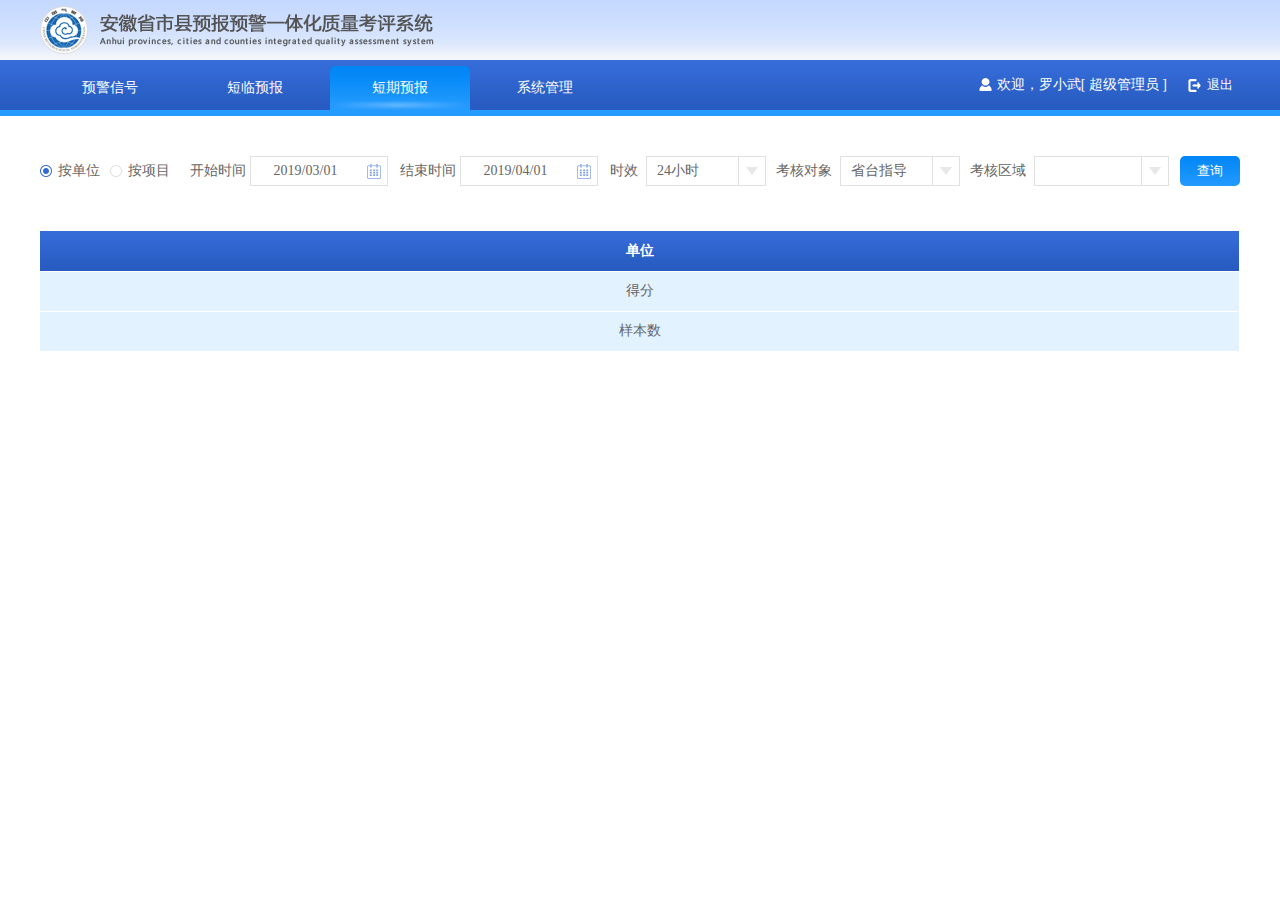
==== commit 730e6f22: "07/02/2019 15:07 系统管理修改" ====
--- a/src/main/resources/static/forecast.html
+++ b/src/main/resources/static/forecast.html
@@ -77,19 +77,20 @@
                         <select class="easyui-combobox" id="check-area"></select>
                     </div>
                 </div>
+                <button id="query-btn" class="query-btn fr">查询</button>
             </div>
             <div class="wrap">
                 <div class="wrap-content" style="display: block;">
                     <div class="score" id="department-chart"></div>
-                    <table class="score-table">
+                    <table class="score-table" id="department-table">
                         <tr id="city">
-                            <th>单位</th>
+                            <th class="table-title">单位</th>
                         </tr>
                         <tr id="score">
-                            <td>得分</td>
+                            <td class="table-title">得分</td>
                         </tr>
                         <tr id="sample">
-                            <td>样本数</td>
+                            <td class="table-title">样本数</td>
                         </tr>
                     </table>
                 </div>
--- a/src/main/resources/static/plug/easyui.css
+++ b/src/main/resources/static/plug/easyui.css
@@ -1717,13 +1717,13 @@
 }
 .datagrid-header-row,
 .datagrid-row {
-  height: 32px;
+  height: 40px;
 }
 .datagrid-header td,
 .datagrid-body td,
 .datagrid-footer td {
   border-width: 0 1px 1px 0;
-  border-style: dotted;
+  border-style: solid;
   margin: 0;
   padding: 0;
 }
@@ -1890,7 +1890,7 @@
 .datagrid-header td,
 .datagrid-body td,
 .datagrid-footer td {
-  border-color: #ccc;
+  border-color: #e0e0e0;
 }
 .datagrid-htable,
 .datagrid-btable,
@@ -1899,12 +1899,10 @@
   border-collapse: separate;
 }
 .datagrid-row-alt {
-  background: #fafafa;
+  background: #f6f6f6;
 }
 .datagrid-row-over,
 .datagrid-header td.datagrid-header-over {
-  background: #eaf2ff;
-  color: #000000;
   cursor: default;
 }
 .datagrid-row-selected {
@@ -2098,22 +2096,22 @@
   min-width: 28px;
 }
 .pagination-first {
-  background: url('images/pagination_icons.png') no-repeat 0 center;
+  background: url('../images/pagination_icons.png') no-repeat 0 center;
 }
 .pagination-prev {
-  background: url('images/pagination_icons.png') no-repeat -16px center;
+  background: url('../images/pagination_icons.png') no-repeat -16px center;
 }
 .pagination-next {
-  background: url('images/pagination_icons.png') no-repeat -32px center;
+  background: url('../images/pagination_icons.png') no-repeat -32px center;
 }
 .pagination-last {
-  background: url('images/pagination_icons.png') no-repeat -48px center;
+  background: url('../images/pagination_icons.png') no-repeat -48px center;
 }
 .pagination-load {
-  background: url('images/pagination_icons.png') no-repeat -64px center;
+  background: url('../images/pagination_icons.png') no-repeat -64px center;
 }
 .pagination-loading {
-  background: url('images/loading.gif') no-repeat center center;
+  background: url('../images/loading.gif') no-repeat center center;
 }
 .pagination-page-list,
 .pagination .pagination-num {
--- a/src/main/resources/static/css/common.css
+++ b/src/main/resources/static/css/common.css
@@ -118,30 +118,12 @@
     background: url("../images/circled.png") no-repeat left;
 }
 .time{
-    width: 202px;
+    width: 200px;
     margin-left: 10px;
     position: relative;
 }
-/*.time input{
-    width: 140px;
-    background: url("../images/calendar.png") no-repeat right;
-}
-.time:after{
-    content: "";
-    width: 120px;
-    height: 30px;
-    display: block;
-    position: absolute;
-    right:20px;
-    bottom: 0;
-    z-index: -1;
-    border: 1px solid #e0e0e0;
-    -webkit-box-shadow: 2px 0 5px rgba(0,0,0,0.04);
-    -moz-box-shadow: 2px 0 5px rgba(0,0,0,0.04);
-    box-shadow: 2px 0 5px rgba(0,0,0,0.04);
-}*/
 .time .textbox{
-    width: 140px!important;
+    width: 138px!important;
 }
 .time .combo-arrow{
     background: url("../images/calendar.png") no-repeat center;
@@ -151,30 +133,44 @@
 }
 .choose{
     margin-left: 10px;
-}
-.choose .textbox{
-    width: 138px!important;
+    position: relative;
+}
+.choose .textbox,
+drop-down .textbox{
+    width: 120px!important;
     color: #666666;
+}
+.choose-type .textbox{
+    width: 110px!important;
 }
 .choose .textbox .textbox-text{
     padding: 0 4px 0 10px;
 }
-.choose .textbox-addon{
+.drop-down .textbox .textbox-text{
+    text-align: center;
+    padding: 0 5px;
+}
+.choose .textbox-addon,
+.drop-down .textbox-addon{
     border-left: 1px solid #e0e0e0;
 }
 .combo-panel {
     border: 1px solid #e0e0e0;
 }
-.choose .combo-arrow{
+.choose .combo-arrow,
+.drop-down .combo-arrow{
     background: url("../images/drop-down.png") no-repeat center;
 }
 .combobox-item{
     padding: 6px 0 6px 10px;
 }
 .choose-content{
-    width: 138px;
+    width: 120px;
     height: 30px;
     margin-left: 8px;
+}
+.choose-type .choose-content {
+    width: 110px;
 }
 .choose-aging,
 .choose-aging .textbox{
@@ -186,7 +182,17 @@
 }
 .choose-area,
 .choose-area .textbox{
-    width: 180px!important;
+    width: 135px!important;
+}
+.forbid{
+    width: 120px;
+    height: 30px;
+    display: none;
+    position: absolute;
+    top: 0;
+    right: 0;
+    cursor: no-drop;
+    border: 1px solid #f1f1f1;
 }
 .select{
     display: none;
--- a/src/main/resources/static/css/index.css
+++ b/src/main/resources/static/css/index.css
@@ -3,6 +3,8 @@
     margin: 38px 0 20px 0;
 }
 .sheet-content{
+    width: 583px;
+    height: 390px;
     margin-bottom: 40px;
     text-align: center;
 }
@@ -88,10 +90,24 @@
 }
 .score-table th{
     color: #ffffff;
-    background: url(../images/nav-bg.jpg) repeat-x;
+    background: url("../images/nav-bg.jpg") repeat-x;
     background-size: 100% 40px;
 }
 .score-table td{
     background: #e2f2ff;
 }
 
+.query-btn{
+    width: 60px;
+    display: block;
+    line-height: 30px;
+    -webkit-border-radius: 5px;
+    -moz-border-radius: 5px;
+    border-radius: 5px;
+    color: #ffffff;
+    cursor: pointer;
+    background: -webkit-linear-gradient(#0186f5 , #1290fa, #249bff);
+    background: -o-linear-gradient(#0186f5, #1290fa, #249bff);
+    background: -moz-linear-gradient(#0186f5, #1290fa, #249bff);
+    background: linear-gradient(#0186f5 , #1290fa, #249bff);
+}
